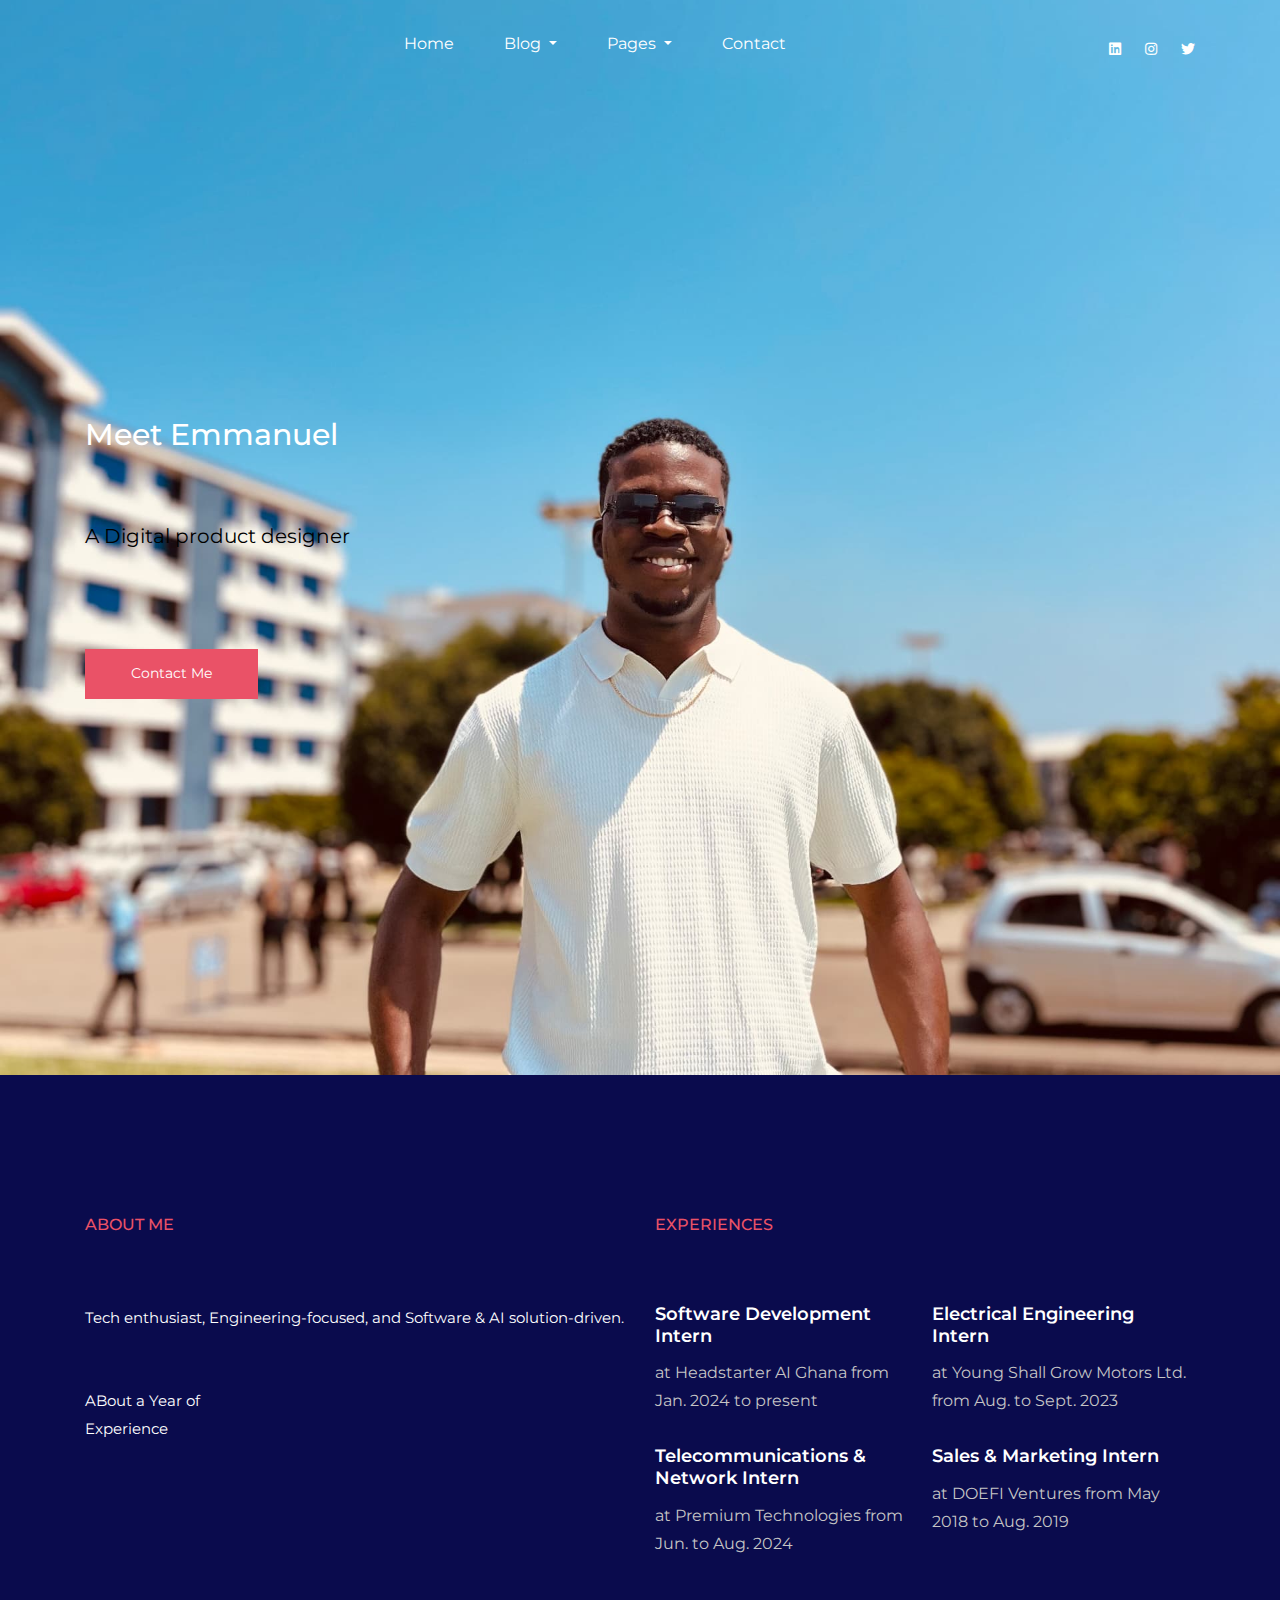
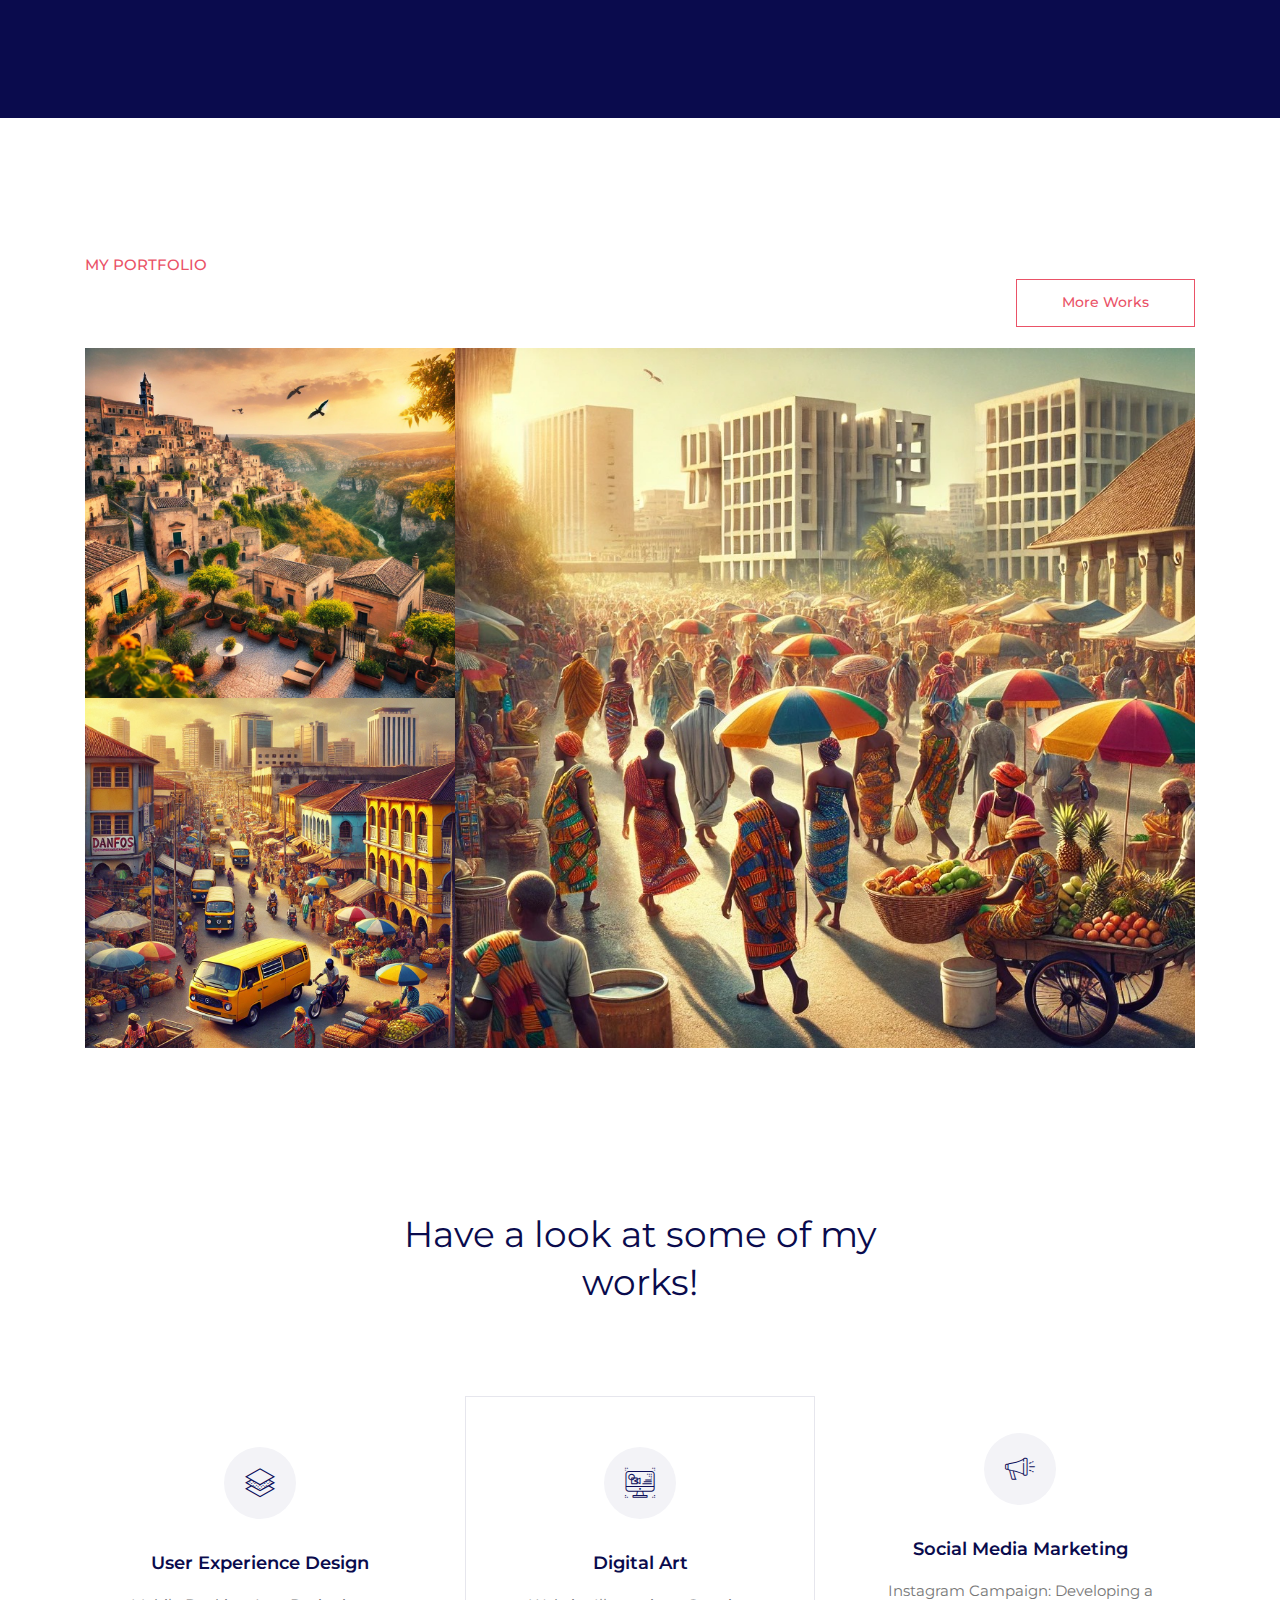
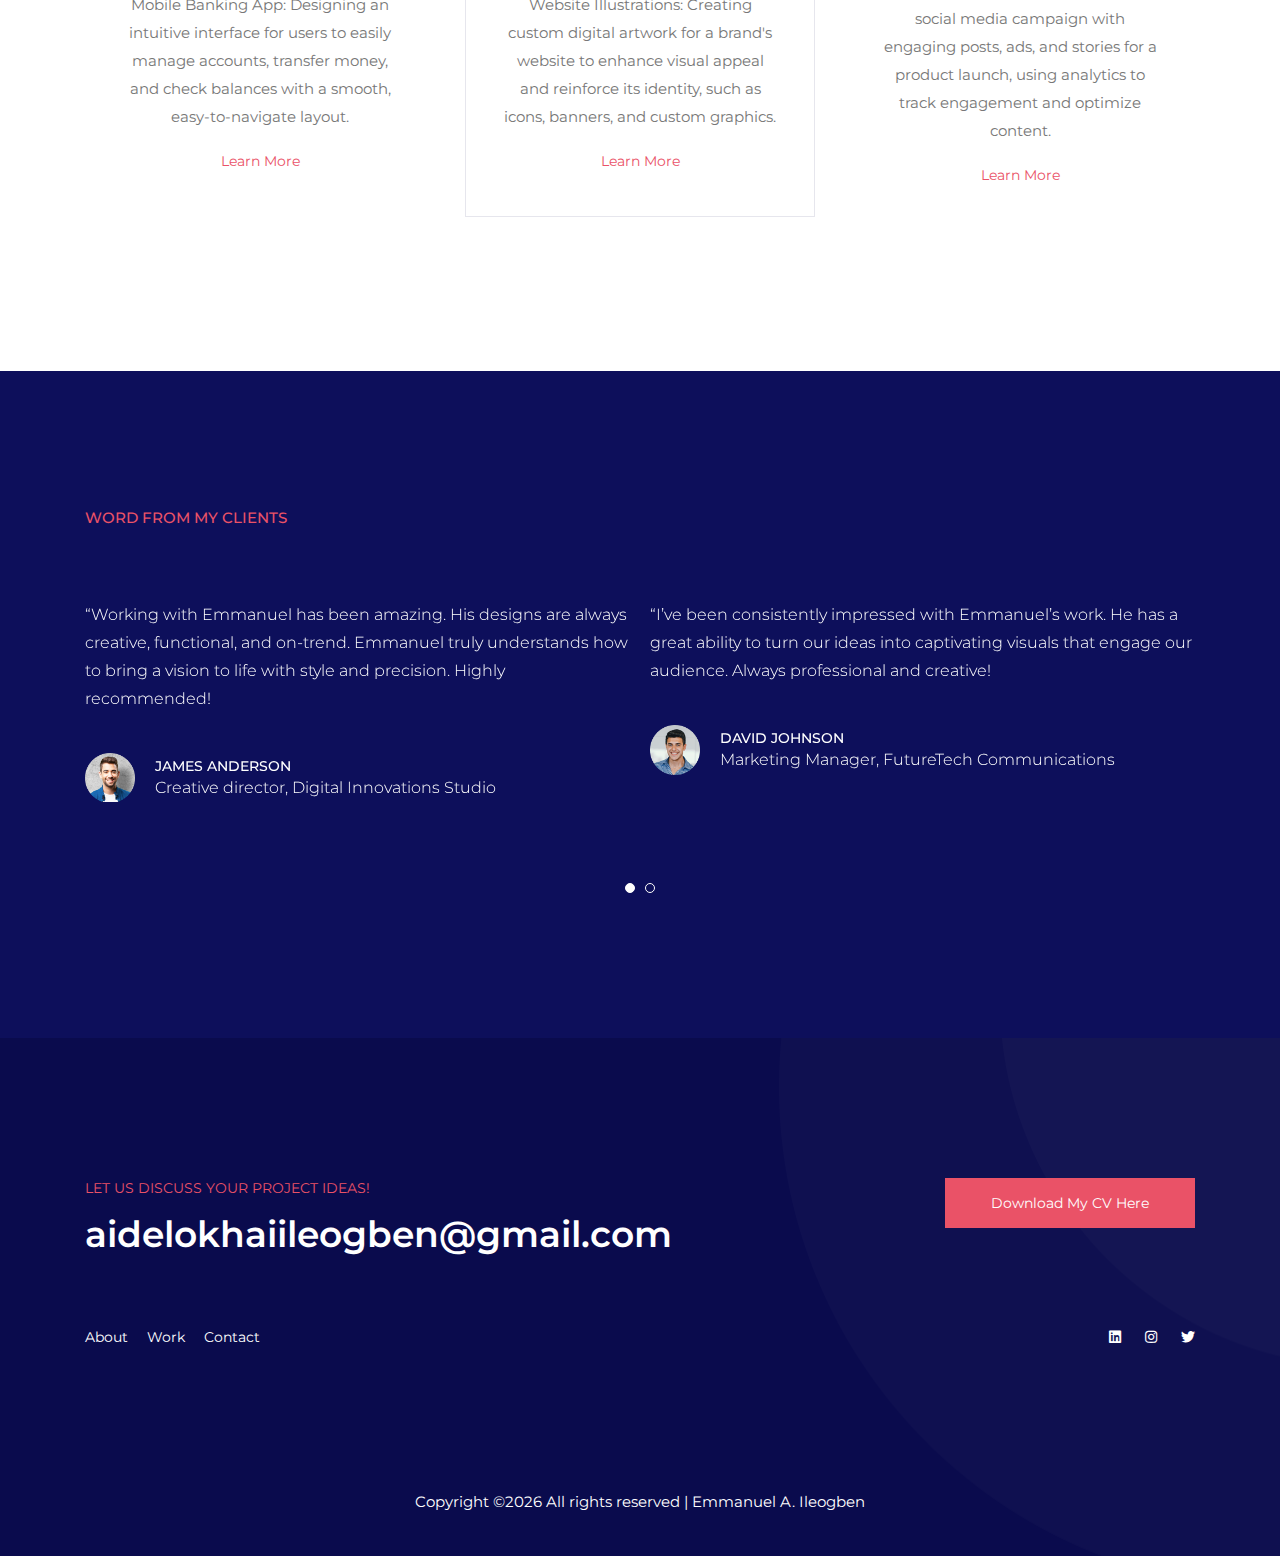
==== index.html @ 57076f9d "Moved all files to appropriate directory." ====
<!doctype html>
<html lang="en">

<head>
    <!-- Required meta tags -->
    <meta charset="utf-8">
    <meta name="viewport" content="width=device-width, initial-scale=1, shrink-to-fit=no">
    <title>Emmanuel A. Ileogben</title>
    <link rel="icon" href="img/favicon.png">
    <!-- Bootstrap CSS -->
    <link rel="stylesheet" href="css/bootstrap.min.css">
    <!-- animate CSS -->
    <link rel="stylesheet" href="css/animate.css">
    <!-- owl carousel CSS -->
    <link rel="stylesheet" href="css/owl.carousel.min.css">
    <!-- themify CSS -->
    <link rel="stylesheet" href="css/themify-icons.css">
    <!-- flaticon CSS -->
    <link rel="stylesheet" href="css/flaticon.css">
    <!-- font awesome CSS -->
    <link rel="stylesheet" href="css/magnific-popup.css">
    <!-- swiper CSS -->
    <link rel="stylesheet" href="css/slick.css">
    <link rel="stylesheet" href="css/gijgo.min.css">
    <link rel="stylesheet" href="css/nice-select.css">
    <link rel="stylesheet" href="css/all.css">
    <!-- style CSS -->
    <link rel="stylesheet" href="css/style.css">
</head>

<body>
    <!--::header part start::-->
    <header class="main_menu home_menu">
        <div class="container">
            <div class="row align-items-center">
                <div class="col-lg-12">
                    <nav class="navbar navbar-expand-lg navbar-light">
                        <a class="navbar-brand" href="index.html"> 
                            <!-- <img src="img/2-edited.jpg" alt="logo" width="85" height="85"> -->
                        </a>
                        <button class="navbar-toggler" type="button" data-toggle="collapse"
                            data-target="#navbarSupportedContent" aria-controls="navbarSupportedContent"
                            aria-expanded="false" aria-label="Toggle navigation">
                            <span class="menu_icon"><i class="ti-menu"></i></span>
                        </button>

                        <div class="collapse navbar-collapse main-menu-item" id="navbarSupportedContent">
                            <ul class="navbar-nav">
                                <li class="nav-item">
                                    <a class="nav-link" href="index.html">Home</a>
                                </li>
                                <li class="nav-item dropdown">
                                    <a class="nav-link dropdown-toggle" href="blog.html" id="navbarDropdown"
                                        role="button" data-toggle="dropdown" aria-haspopup="true" aria-expanded="false">
                                        Blog
                                    </a>
                                    <div class="dropdown-menu" aria-labelledby="navbarDropdown">
                                        <a class="dropdown-item" href="blog.html"> blog</a>
                                        <a class="dropdown-item" href="single-blog.html">Single blog</a>
                                    </div>
                                </li>
                                <li class="nav-item dropdown">
                                    <a class="nav-link dropdown-toggle" href="blog.html" id="navbarDropdown_1"
                                        role="button" data-toggle="dropdown" aria-haspopup="true" aria-expanded="false">
                                        pages
                                    </a>
                                    <div class="dropdown-menu" aria-labelledby="navbarDropdown_1">
                                        <a class="dropdown-item" href="about.html"> about</a>
                                        <a class="dropdown-item" href="portfolio.html">portfolio</a>
                                        <a class="dropdown-item" href="portfolio_details.html">portfolio details</a>
                                        <a class="dropdown-item" href="elements.html">Elements</a>
                                    </div>
                                </li>
                                <li class="nav-item">
                                    <a class="nav-link" href="contact.html">Contact</a>
                                </li>
                            </ul>
                        </div>
                        <div class="social_icon">
                            <!-- <a href="#"><i class="fab fa-facebook-square"></i></a>
                            <a href="#"><i class="fab fa-instagram"></i></a>
                            <a href="#"><i class="fab fa-behance"></i></a>
                            <a href="#"><i class="fas fa-globe"></i></a> -->
                            <a href="https://www.linkedin.com/in/emmanuel-a-ileogben-348363234?utm_source=share&utm_campaign=share_via&utm_content=profile&utm_medium=android_app"><i class="fab fa-linkedin"></i></a>
                            <a href="https://www.instagram.com/leothegr8._/"><i class="fab fa-instagram"></i></a>
                            <a href="https://x.com/_leothegreat_?t=CTsYTQuViWNOatcR1SijHQ&s=09"><i class="fab fa-twitter"></i></a>
                            <!-- <a href=""><i class="fab fa-gmail"></i></a> -->
                            <!-- <a href="https://mailto:aidelokhaiileogben@gmail.com"><i class="fas fa-envelope"></i></a> -->
                        </div>
                    </nav>
                </div>
            </div>
        </div>
    </header>
    <!-- Header part end-->

    <!-- banner part start-->
    <section class="banner_part">
        <div class="container">
            <div class="row align-items-center">
                <div class="col-lg-7">
                    <div class="banner_text">
                        <div class="banner_text_iner">
                            <h5>Meet Emmanuel</h5>
                            <h1>A Digital product designer</h1>
                            <div class="banner_btn">
                                <a href="contact.html" class="btn_1">Contact me</a>
                            </div>
                        </div>
                    </div>
                </div>
            </div>
        </div>
    </section>
    <!-- banner part start-->

    <!-- about part start-->
    <section class="about_part section_padding">
        <div class="container">
            <div class="row">
                <div class="col-lg-6">
                    <div class="about_text">
                        <h4>about me</h4>
                        <p>Tech enthusiast, Engineering-focused, and Software & AI solution-driven.</p>
                        <div class="experiance">
                            <!-- <h2></h2> -->
                            <p> ABout a Year of <span>Experience</span></p>
                        </div>
                    </div>
                </div>
                <div class="col-lg-6">
                    <div class="experiance_list">
                        <h4>Experiences</h4>
                        <div class="experiance_list_iner">
                            <div class="single_experiance_list">
                                <h5>Software Development Intern</h5>
                                <p>at Headstarter AI Ghana from Jan. 2024 to present</p>
                            </div>
                            <div class="single_experiance_list">
                                <h5>Telecommunications & Network Intern</h5>
                                <p>at Premium Technologies from Jun. to Aug. 2024</p>
                            </div>
                            <div class="single_experiance_list">
                                <h5>Electrical Engineering Intern</h5>
                                <p>at Young Shall Grow Motors Ltd. from Aug. to Sept. 2023</p>
                            </div>
                            <div class="single_experiance_list">
                                <h5>Sales & Marketing Intern</h5>
                                <p>at DOEFI Ventures from May 2018 to Aug. 2019</p>
                            </div>
                            <!-- <div class="single_experiance_list">
                                <h5>UI designer </h5>
                                <p>at theme from 2011 to present</p>
                            </div>
                            <div class="single_experiance_list">
                                <h5>Print designert</h5>
                                <p>at envato from 2011 to present</p>
                            </div> -->
                        </div>
                    </div>
                </div>
            </div>
        </div>
    </section>
    <!-- about part end-->

    <!-- portfolio part css start -->
    <section class="portfolio_part section_padding">
        <div class="container">
            <div class="row align-items-center">
                <div class="col-lg-6">
                    <div class="section_tittle">
                        <p>My portfolio</p>
                        <!-- <h2>Have a look at some of my works!</h2> -->
                    </div>
                </div>
                <div class="col-lg-6">
                    <div class="section_btn text-right">
                        <a href="#" class="btn_2">More works</a>
                    </div>
                </div>
            </div>
            <div class="row">
                <div class="col-lg-12">
                    <div class="mesonary_part">
                        <div class="grid">

                            <div class="grid-sizer"></div>
                            <a href="img/italy.jpg" class="grid-item img_gallery">
                                <img src="img/italy.jpg" alt="">
                                <div class="portfolio_hover_text">
                                    <i class="ti-plus"></i>
                                </div>
                            </a>
                            <a href="img/accra.jpg" class="grid-item big_height big_weight img_gallery">
                                <img src="img/accra.jpg" alt="">
                                <div class="portfolio_hover_text">
                                    <i class="ti-plus"></i>
                                </div>
                            </a>
                            <a href="img/lagos.jpg" class="grid-item img_gallery">
                                <img src="img/lagos.jpg" alt="">
                                <div class="portfolio_hover_text">
                                    <i class="ti-plus"></i>
                                </div>
                            </a>
                        </div>
                    </div>
                </div>
            </div>
        </div>
    </section>
    <!-- portfolio part css end -->

    <!-- Service part start-->
    <section class="service_part padding_bottom">
        <div class="container">
            <div class="row justify-content-center">
                <div class="col-lg-6">
                    <div class="section_tittle text-center">
                        <!-- <p>My portfolio</p> -->
                        <h2>Have a look at some of my works!</h2>
                    </div>
                </div>
            </div>
            <div class="row align-items-center">
                <div class="col-lg-4 col-sm-6">
                    <div class="single_service_part">
                        <div class="single_service_text">
                            <span class="flaticon-layers"></span>
                            <h2>User experience design</h2>
                            <p>Mobile Banking App: Designing an intuitive interface for users to easily manage accounts, transfer money, and check balances with a smooth, easy-to-navigate layout.</p>
                            <a href="#" class="learn_btn">learn more</a>
                        </div>
                    </div>
                </div>
                <div class="col-lg-4 col-sm-6">
                    <div class="single_service_part active">
                        <div class="single_service_text">
                            <span class="flaticon-design"></span>
                            <h2>Digital art</h2>
                            <p>Website Illustrations: Creating custom digital artwork for a brand's website to enhance visual appeal and reinforce its identity, such as icons, banners, and custom graphics.</p>
                            <a href="#" class="learn_btn">learn more</a>
                        </div>
                    </div>
                </div>
                <div class="col-lg-4 col-sm-6">
                    <div class="single_service_part">
                        <div class="single_service_text">
                            <span class="flaticon-speaker"></span>
                            <h2>Social media marketing</h2>
                            <p>Instagram Campaign: Developing a social media campaign with engaging posts, ads, and stories for a product launch, using analytics to track engagement and optimize content.</p>
                            <a href="#" class="learn_btn">learn more</a>
                        </div>
                    </div>
                </div>
            </div>
        </div>
    </section>
    <!-- Service part end-->

    <!--::review_part start::-->
    <section class="review_part section_padding">
        <div class="container">
           <div class="row">
              <div class="col-xl-5">
                 <div class="section_tittle">
                    <p>Word from my clients</p>
                 </div>
              </div>
           </div>
           <div class="row">
              <div class="col-lg-12">
                 <div class="client_review_part owl-carousel">
                    <div class="client_review_single">
                       <div class="client_review_text">
                          <p>
                            “Working with Emmanuel has been amazing. His designs are always creative, functional, and on-trend. Emmanuel truly understands how to bring a vision to life with style and precision. Highly recommended!
                          </p>
                          <div class="client_review_img">
                            <img src="img/client/client_4.png" alt="#" />
                            <h4>James Anderson</h4>
                            <p>Creative director, Digital Innovations Studio</p>
                          </div>
                       </div>
                    </div>
                    <div class="client_review_single">
                       <div class="client_review_text">
                          <p>
                            “I’ve been consistently impressed with Emmanuel’s work. He has a great ability to turn our ideas into captivating visuals that engage our audience. Always professional and creative! 
                          </p>
                          <div class="client_review_img">
                             <img src="img/client/client_2.png" alt="#" />
                             <h4>David Johnson</h4>
                             <p>Marketing Manager, FutureTech Communications</p>
                          </div>
                       </div>
                    </div>
                    <div class="client_review_single">
                       <div class="client_review_text">
                          <p>
                            “I’ve collaborated with Emmanuel on several projects, and his work is always top-notch. He have a strong grasp of design principles, and his creativity shines through in every project. 
                          </p>
                          <div class="client_review_img">
                             <img src="img/client/client_3.png" alt="#" />
                             <h4>Ryan Miller</h4>
                             <p>Senior Art Director, Visionary Designs Agency</p>
                          </div>
                       </div>
                    <!-- </div>
                    <div class="client_review_single">
                       <div class="client_review_text">
                          <p>
                            “There winged grass midst moving earth seed herb fifth you multiply you divide cattle stars first cattle was had spirit you're thing, night darkness. Which itself stars 
                          </p>
                          <div class="client_review_img">
                             <img src="img/client/client_2.png" alt="#" />
                             <h4>Mosan Cameron</h4>
                             <p>Critive director</p>
                          </div>
                       </div>
                    </div>
                    <div class="client_review_single">
                       <div class="client_review_text">
                            <p>
                            “There winged grass midst moving earth seed herb fifth you multiply you divide cattle stars first cattle was had spirit you're thing, night darkness. Which itself stars 
                            </p>
                          <div class="client_review_img">
                             <img src="img/client/client_3.png" alt="#" />
                             <h4>Mosan Cameron</h4>
                             <p>Critive director</p>
                          </div>
                       </div>
                    </div>
                    <div class="client_review_single">
                       <div class="client_review_text">
                          <p>
                            “There winged grass midst moving earth seed herb fifth you multiply you divide cattle stars first cattle was had spirit you're thing, night darkness. Which itself stars 
                          </p>
                          <div class="client_review_img">
                             <img src="img/client/client_3.png" alt="#" />
                             <h4>Mosan Cameron</h4>
                             <p>Critive director</p>
                          </div> -->
                       </div>
                    </div>
                 </div>
              </div>
           </div>
        </div>
    </section>
     <!--::review_part end::-->

     <!-- footer css start -->
     <footer class="footer_Part padding_top">
         <div class="container">
             <div class="row alingn-item-center">
                 <div class="col-lg-6">
                     <div class="footer_text">
                         <span>Let Us Discuss your project ideas!</span>
                         <h2>aidelokhaiileogben@gmail.com </h2>
                     </div>
                 </div>
                 <div class="col-lg-6">
                     <div class="footer_btn">
                         <a href="My_CV.pdf" class="btn_1" download="My_CV">Download My CV here</a>
                     </div>
                 </div>
                 <div class="col-lg-6">
                     <div class="footer_menu">
                         <a href="#">About</a>
                         <a href="#">Work</a>
                         <a href="#">Contact</a>
                     </div>
                 </div>
                 <div class="col-lg-6">
                    <div class="social_icon">
                        <a href="https://www.linkedin.com/in/emmanuel-a-ileogben-348363234?utm_source=share&utm_campaign=share_via&utm_content=profile&utm_medium=android_app"><i class="fab fa-linkedin"></i></a>
                        <a href="https://www.instagram.com/leothegr8._/"><i class="fab fa-instagram"></i></a>
                        <a href="https://x.com/_leothegreat_?t=CTsYTQuViWNOatcR1SijHQ&s=09"><i class="fab fa-twitter"></i></a>
                    </div>
                 </div>
                 <div class="col-lg-12">
                        <div class="copyright_part text-center">
                            <p class="footer-text m-0">
                            <!-- Link back to Colorlib can't be removed. Template is licensed under CC BY 3.0. -->
Copyright &copy;<script>document.write(new Date().getFullYear());</script> All rights reserved | Emmanuel A. Ileogben <!-- <i class="ti-heart" aria-hidden="true"></i> by <a href="https://colorlib.com" target="_blank">Colorlib</a> -->
<!-- Link back to Colorlib can't be removed. Template is licensed under CC BY 3.0. -->
                            </p>
                        </div>
                 </div>
             </div>
         </div>
     </footer>
     <!-- footer css end -->

    <!-- jquery plugins here-->
    <script src="js/jquery-1.12.1.min.js"></script>
    <!-- popper js -->
    <script src="js/popper.min.js"></script>
    <!-- bootstrap js -->
    <script src="js/bootstrap.min.js"></script>
    <!-- easing js -->
    <script src="js/jquery.magnific-popup.js"></script>
    <!-- masonry js -->
    <script src="js/masonry.pkgd.js"></script>
    <!-- particles js -->
    <script src="js/owl.carousel.min.js"></script>

    <script src="js/jquery.nice-select.min.js"></script>
    <!-- custom js -->
    <script src="js/custom.js"></script>
</body>

</html>
---- css/themify-icons.css ----
@font-face {
	font-family: 'themify';
	src:url('../fonts/themify.eot?-fvbane');
	src:url('../fonts/themify.eot?#iefix-fvbane') format('embedded-opentype'),
		url('../fonts/themify.woff?-fvbane') format('woff'),
		url('../fonts/themify.ttf?-fvbane') format('truetype'),
		url('../fonts/themify.svg?-fvbane#themify') format('svg');
	font-weight: normal;
	font-style: normal;
}

[class^="ti-"], [class*=" ti-"] {
	font-family: 'themify';
	speak: none;
	font-style: normal;
	font-weight: normal;
	font-variant: normal;
	text-transform: none;
	line-height: 1;

	/* Better Font Rendering =========== */
	-webkit-font-smoothing: antialiased;
	-moz-osx-font-smoothing: grayscale;
}

.ti-wand:before {
	content: "\e600";
}
.ti-volume:before {
	content: "\e601";
}
.ti-user:before {
	content: "\e602";
}
.ti-unlock:before {
	content: "\e603";
}
.ti-unlink:before {
	content: "\e604";
}
.ti-trash:before {
	content: "\e605";
}
.ti-thought:before {
	content: "\e606";
}
.ti-target:before {
	content: "\e607";
}
.ti-tag:before {
	content: "\e608";
}
.ti-tablet:before {
	content: "\e609";
}
.ti-star:before {
	content: "\e60a";
}
.ti-spray:before {
	content: "\e60b";
}
.ti-signal:before {
	content: "\e60c";
}
.ti-shopping-cart:before {
	content: "\e60d";
}
.ti-shopping-cart-full:before {
	content: "\e60e";
}
.ti-settings:before {
	content: "\e60f";
}
.ti-search:before {
	content: "\e610";
}
.ti-zoom-in:before {
	content: "\e611";
}
.ti-zoom-out:before {
	content: "\e612";
}
.ti-cut:before {
	content: "\e613";
}
.ti-ruler:before {
	content: "\e614";
}
.ti-ruler-pencil:before {
	content: "\e615";
}
.ti-ruler-alt:before {
	content: "\e616";
}
.ti-bookmark:before {
	content: "\e617";
}
.ti-bookmark-alt:before {
	content: "\e618";
}
.ti-reload:before {
	content: "\e619";
}
.ti-plus:before {
	content: "\e61a";
}
.ti-pin:before {
	content: "\e61b";
}
.ti-pencil:before {
	content: "\e61c";
}
.ti-pencil-alt:before {
	content: "\e61d";
}
.ti-paint-roller:before {
	content: "\e61e";
}
.ti-paint-bucket:before {
	content: "\e61f";
}
.ti-na:before {
	content: "\e620";
}
.ti-mobile:before {
	content: "\e621";
}
.ti-minus:before {
	content: "\e622";
}
.ti-medall:before {
	content: "\e623";
}
.ti-medall-alt:before {
	content: "\e624";
}
.ti-marker:before {
	content: "\e625";
}
.ti-marker-alt:before {
	content: "\e626";
}
.ti-arrow-up:before {
	content: "\e627";
}
.ti-arrow-right:before {
	content: "\e628";
}
.ti-arrow-left:before {
	content: "\e629";
}
.ti-arrow-down:before {
	content: "\e62a";
}
.ti-lock:before {
	content: "\e62b";
}
.ti-location-arrow:before {
	content: "\e62c";
}
.ti-link:before {
	content: "\e62d";
}
.ti-layout:before {
	content: "\e62e";
}
.ti-layers:before {
	content: "\e62f";
}
.ti-layers-alt:before {
	content: "\e630";
}
.ti-key:before {
	content: "\e631";
}
.ti-import:before {
	content: "\e632";
}
.ti-image:before {
	content: "\e633";
}
.ti-heart:before {
	content: "\e634";
}
.ti-heart-broken:before {
	content: "\e635";
}
.ti-hand-stop:before {
	content: "\e636";
}
.ti-hand-open:before {
	content: "\e637";
}
.ti-hand-drag:before {
	content: "\e638";
}
.ti-folder:before {
	content: "\e639";
}
.ti-flag:before {
	content: "\e63a";
}
.ti-flag-alt:before {
	content: "\e63b";
}
.ti-flag-alt-2:before {
	content: "\e63c";
}
.ti-eye:before {
	content: "\e63d";
}
.ti-export:before {
	content: "\e63e";
}
.ti-exchange-vertical:before {
	content: "\e63f";
}
.ti-desktop:before {
	content: "\e640";
}
.ti-cup:before {
	content: "\e641";
}
.ti-crown:before {
	content: "\e642";
}
.ti-comments:before {
	content: "\e643";
}
.ti-comment:before {
	content: "\e644";
}
.ti-comment-alt:before {
	content: "\e645";
}
.ti-close:before {
	content: "\e646";
}
.ti-clip:before {
	content: "\e647";
}
.ti-angle-up:before {
	content: "\e648";
}
.ti-angle-right:before {
	content: "\e649";
}
.ti-angle-left:before {
	content: "\e64a";
}
.ti-angle-down:before {
	content: "\e64b";
}
.ti-check:before {
	content: "\e64c";
}
.ti-check-box:before {
	content: "\e64d";
}
.ti-camera:before {
	content: "\e64e";
}
.ti-announcement:before {
	content: "\e64f";
}
.ti-brush:before {
	content: "\e650";
}
.ti-briefcase:before {
	content: "\e651";
}
.ti-bolt:before {
	content: "\e652";
}
.ti-bolt-alt:before {
	content: "\e653";
}
.ti-blackboard:before {
	content: "\e654";
}
.ti-bag:before {
	content: "\e655";
}
.ti-move:before {
	content: "\e656";
}
.ti-arrows-vertical:before {
	content: "\e657";
}
.ti-arrows-horizontal:before {
	content: "\e658";
}
.ti-fullscreen:before {
	content: "\e659";
}
.ti-arrow-top-right:before {
	content: "\e65a";
}
.ti-arrow-top-left:before {
	content: "\e65b";
}
.ti-arrow-circle-up:before {
	content: "\e65c";
}
.ti-arrow-circle-right:before {
	content: "\e65d";
}
.ti-arrow-circle-left:before {
	content: "\e65e";
}
.ti-arrow-circle-down:before {
	content: "\e65f";
}
.ti-angle-double-up:before {
	content: "\e660";
}
.ti-angle-double-right:before {
	content: "\e661";
}
.ti-angle-double-left:before {
	content: "\e662";
}
.ti-angle-double-down:before {
	content: "\e663";
}
.ti-zip:before {
	content: "\e664";
}
.ti-world:before {
	content: "\e665";
}
.ti-wheelchair:before {
	content: "\e666";
}
.ti-view-list:before {
	content: "\e667";
}
.ti-view-list-alt:before {
	content: "\e668";
}
.ti-view-grid:before {
	content: "\e669";
}
.ti-uppercase:before {
	content: "\e66a";
}
.ti-upload:before {
	content: "\e66b";
}
.ti-underline:before {
	content: "\e66c";
}
.ti-truck:before {
	content: "\e66d";
}
.ti-timer:before {
	content: "\e66e";
}
.ti-ticket:before {
	content: "\e66f";
}
.ti-thumb-up:before {
	content: "\e670";
}
.ti-thumb-down:before {
	content: "\e671";
}
.ti-text:before {
	content: "\e672";
}
.ti-stats-up:before {
	content: "\e673";
}
.ti-stats-down:before {
	content: "\e674";
}
.ti-split-v:before {
	content: "\e675";
}
.ti-split-h:before {
	content: "\e676";
}
.ti-smallcap:before {
	content: "\e677";
}
.ti-shine:before {
	content: "\e678";
}
.ti-shift-right:before {
	content: "\e679";
}
.ti-shift-left:before {
	content: "\e67a";
}
.ti-shield:before {
	content: "\e67b";
}
.ti-notepad:before {
	content: "\e67c";
}
.ti-server:before {
	content: "\e67d";
}
.ti-quote-right:before {
	content: "\e67e";
}
.ti-quote-left:before {
	content: "\e67f";
}
.ti-pulse:before {
	content: "\e680";
}
.ti-printer:before {
	content: "\e681";
}
.ti-power-off:before {
	content: "\e682";
}
.ti-plug:before {
	content: "\e683";
}
.ti-pie-chart:before {
	content: "\e684";
}
.ti-paragraph:before {
	content: "\e685";
}
.ti-panel:before {
	content: "\e686";
}
.ti-package:before {
	content: "\e687";
}
.ti-music:before {
	content: "\e688";
}
.ti-music-alt:before {
	content: "\e689";
}
.ti-mouse:before {
	content: "\e68a";
}
.ti-mouse-alt:before {
	content: "\e68b";
}
.ti-money:before {
	content: "\e68c";
}
.ti-microphone:before {
	content: "\e68d";
}
.ti-menu:before {
	content: "\e68e";
}
.ti-menu-alt:before {
	content: "\e68f";
}
.ti-map:before {
	content: "\e690";
}
.ti-map-alt:before {
	content: "\e691";
}
.ti-loop:before {
	content: "\e692";
}
.ti-location-pin:before {
	content: "\e693";
}
.ti-list:before {
	content: "\e694";
}
.ti-light-bulb:before {
	content: "\e695";
}
.ti-Italic:before {
	content: "\e696";
}
.ti-info:before {
	content: "\e697";
}
.ti-infinite:before {
	content: "\e698";
}
.ti-id-badge:before {
	content: "\e699";
}
.ti-hummer:before {
	content: "\e69a";
}
.ti-home:before {
	content: "\e69b";
}
.ti-help:before {
	content: "\e69c";
}
.ti-headphone:before {
	content: "\e69d";
}
.ti-harddrives:before {
	content: "\e69e";
}
.ti-harddrive:before {
	content: "\e69f";
}
.ti-gift:before {
	content: "\e6a0";
}
.ti-game:before {
	content: "\e6a1";
}
.ti-filter:before {
	content: "\e6a2";
}
.ti-files:before {
	content: "\e6a3";
}
.ti-file:before {
	content: "\e6a4";
}
.ti-eraser:before {
	content: "\e6a5";
}
.ti-envelope:before {
	content: "\e6a6";
}
.ti-download:before {
	content: "\e6a7";
}
.ti-direction:before {
	content: "\e6a8";
}
.ti-direction-alt:before {
	content: "\e6a9";
}
.ti-dashboard:before {
	content: "\e6aa";
}
.ti-control-stop:before {
	content: "\e6ab";
}
.ti-control-shuffle:before {
	content: "\e6ac";
}
.ti-control-play:before {
	content: "\e6ad";
}
.ti-control-pause:before {
	content: "\e6ae";
}
.ti-control-forward:before {
	content: "\e6af";
}
.ti-control-backward:before {
	content: "\e6b0";
}
.ti-cloud:before {
	content: "\e6b1";
}
.ti-cloud-up:before {
	content: "\e6b2";
}
.ti-cloud-down:before {
	content: "\e6b3";
}
.ti-clipboard:before {
	content: "\e6b4";
}
.ti-car:before {
	content: "\e6b5";
}
.ti-calendar:before {
	content: "\e6b6";
}
.ti-book:before {
	content: "\e6b7";
}
.ti-bell:before {
	content: "\e6b8";
}
.ti-basketball:before {
	content: "\e6b9";
}
.ti-bar-chart:before {
	content: "\e6ba";
}
.ti-bar-chart-alt:before {
	content: "\e6bb";
}
.ti-back-right:before {
	content: "\e6bc";
}
.ti-back-left:before {
	content: "\e6bd";
}
.ti-arrows-corner:before {
	content: "\e6be";
}
.ti-archive:before {
	content: "\e6bf";
}
.ti-anchor:before {
	content: "\e6c0";
}
.ti-align-right:before {
	content: "\e6c1";
}
.ti-align-left:before {
	content: "\e6c2";
}
.ti-align-justify:before {
	content: "\e6c3";
}
.ti-align-center:before {
	content: "\e6c4";
}
.ti-alert:before {
	content: "\e6c5";
}
.ti-alarm-clock:before {
	content: "\e6c6";
}
.ti-agenda:before {
	content: "\e6c7";
}
.ti-write:before {
	content: "\e6c8";
}
.ti-window:before {
	content: "\e6c9";
}
.ti-widgetized:before {
	content: "\e6ca";
}
.ti-widget:before {
	content: "\e6cb";
}
.ti-widget-alt:before {
	content: "\e6cc";
}
.ti-wallet:before {
	content: "\e6cd";
}
.ti-video-clapper:before {
	content: "\e6ce";
}
.ti-video-camera:before {
	content: "\e6cf";
}
.ti-vector:before {
	content: "\e6d0";
}
.ti-themify-logo:before {
	content: "\e6d1";
}
.ti-themify-favicon:before {
	content: "\e6d2";
}
.ti-themify-favicon-alt:before {
	content: "\e6d3";
}
.ti-support:before {
	content: "\e6d4";
}
.ti-stamp:before {
	content: "\e6d5";
}
.ti-split-v-alt:before {
	content: "\e6d6";
}
.ti-slice:before {
	content: "\e6d7";
}
.ti-shortcode:before {
	content: "\e6d8";
}
.ti-shift-right-alt:before {
	content: "\e6d9";
}
.ti-shift-left-alt:before {
	content: "\e6da";
}
.ti-ruler-alt-2:before {
	content: "\e6db";
}
.ti-receipt:before {
	content: "\e6dc";
}
.ti-pin2:before {
	content: "\e6dd";
}
.ti-pin-alt:before {
	content: "\e6de";
}
.ti-pencil-alt2:before {
	content: "\e6df";
}
.ti-palette:before {
	content: "\e6e0";
}
.ti-more:before {
	content: "\e6e1";
}
.ti-more-alt:before {
	content: "\e6e2";
}
.ti-microphone-alt:before {
	content: "\e6e3";
}
.ti-magnet:before {
	content: "\e6e4";
}
.ti-line-double:before {
	content: "\e6e5";
}
.ti-line-dotted:before {
	content: "\e6e6";
}
.ti-line-dashed:before {
	content: "\e6e7";
}
.ti-layout-width-full:before {
	content: "\e6e8";
}
.ti-layout-width-default:before {
	content: "\e6e9";
}
.ti-layout-width-default-alt:before {
	content: "\e6ea";
}
.ti-layout-tab:before {
	content: "\e6eb";
}
.ti-layout-tab-window:before {
	content: "\e6ec";
}
.ti-layout-tab-v:before {
	content: "\e6ed";
}
.ti-layout-tab-min:before {
	content: "\e6ee";
}
.ti-layout-slider:before {
	content: "\e6ef";
}
.ti-layout-slider-alt:before {
	content: "\e6f0";
}
.ti-layout-sidebar-right:before {
	content: "\e6f1";
}
.ti-layout-sidebar-none:before {
	content: "\e6f2";
}
.ti-layout-sidebar-left:before {
	content: "\e6f3";
}
.ti-layout-placeholder:before {
	content: "\e6f4";
}
.ti-layout-menu:before {
	content: "\e6f5";
}
.ti-layout-menu-v:before {
	content: "\e6f6";
}
.ti-layout-menu-separated:before {
	content: "\e6f7";
}
.ti-layout-menu-full:before {
	content: "\e6f8";
}
.ti-layout-media-right-alt:before {
	content: "\e6f9";
}
.ti-layout-media-right:before {
	content: "\e6fa";
}
.ti-layout-media-overlay:before {
	content: "\e6fb";
}
.ti-layout-media-overlay-alt:before {
	content: "\e6fc";
}
.ti-layout-media-overlay-alt-2:before {
	content: "\e6fd";
}
.ti-layout-media-left-alt:before {
	content: "\e6fe";
}
.ti-layout-media-left:before {
	content: "\e6ff";
}
.ti-layout-media-center-alt:before {
	content: "\e700";
}
.ti-layout-media-center:before {
	content: "\e701";
}
.ti-layout-list-thumb:before {
	content: "\e702";
}
.ti-layout-list-thumb-alt:before {
	content: "\e703";
}
.ti-layout-list-post:before {
	content: "\e704";
}
.ti-layout-list-large-image:before {
	content: "\e705";
}
.ti-layout-line-solid:before {
	content: "\e706";
}
.ti-layout-grid4:before {
	content: "\e707";
}
.ti-layout-grid3:before {
	content: "\e708";
}
.ti-layout-grid2:before {
	content: "\e709";
}
.ti-layout-grid2-thumb:before {
	content: "\e70a";
}
.ti-layout-cta-right:before {
	content: "\e70b";
}
.ti-layout-cta-left:before {
	content: "\e70c";
}
.ti-layout-cta-center:before {
	content: "\e70d";
}
.ti-layout-cta-btn-right:before {
	content: "\e70e";
}
.ti-layout-cta-btn-left:before {
	content: "\e70f";
}
.ti-layout-column4:before {
	content: "\e710";
}
.ti-layout-column3:before {
	content: "\e711";
}
.ti-layout-column2:before {
	content: "\e712";
}
.ti-layout-accordion-separated:before {
	content: "\e713";
}
.ti-layout-accordion-merged:before {
	content: "\e714";
}
.ti-layout-accordion-list:before {
	content: "\e715";
}
.ti-ink-pen:before {
	content: "\e716";
}
.ti-info-alt:before {
	content: "\e717";
}
.ti-help-alt:before {
	content: "\e718";
}
.ti-headphone-alt:before {
	content: "\e719";
}
.ti-hand-point-up:before {
	content: "\e71a";
}
.ti-hand-point-right:before {
	content: "\e71b";
}
.ti-hand-point-left:before {
	content: "\e71c";
}
.ti-hand-point-down:before {
	content: "\e71d";
}
.ti-gallery:before {
	content: "\e71e";
}
.ti-face-smile:before {
	content: "\e71f";
}
.ti-face-sad:before {
	content: "\e720";
}
.ti-credit-card:before {
	content: "\e721";
}
.ti-control-skip-forward:before {
	content: "\e722";
}
.ti-control-skip-backward:before {
	content: "\e723";
}
.ti-control-record:before {
	content: "\e724";
}
.ti-control-eject:before {
	content: "\e725";
}
.ti-comments-smiley:before {
	content: "\e726";
}
.ti-brush-alt:before {
	content: "\e727";
}
.ti-youtube:before {
	content: "\e728";
}
.ti-vimeo:before {
	content: "\e729";
}
.ti-twitter:before {
	content: "\e72a";
}
.ti-time:before {
	content: "\e72b";
}
.ti-tumblr:before {
	content: "\e72c";
}
.ti-skype:before {
	content: "\e72d";
}
.ti-share:before {
	content: "\e72e";
}
.ti-share-alt:before {
	content: "\e72f";
}
.ti-rocket:before {
	content: "\e730";
}
.ti-pinterest:before {
	content: "\e731";
}
.ti-new-window:before {
	content: "\e732";
}
.ti-microsoft:before {
	content: "\e733";
}
.ti-list-ol:before {
	content: "\e734";
}
.ti-linkedin:before {
	content: "\e735";
}
.ti-layout-sidebar-2:before {
	content: "\e736";
}
.ti-layout-grid4-alt:before {
	content: "\e737";
}
.ti-layout-grid3-alt:before {
	content: "\e738";
}
.ti-layout-grid2-alt:before {
	content: "\e739";
}
.ti-layout-column4-alt:before {
	content: "\e73a";
}
.ti-layout-column3-alt:before {
	content: "\e73b";
}
.ti-layout-column2-alt:before {
	content: "\e73c";
}
.ti-instagram:before {
	content: "\e73d";
}
.ti-google:before {
	content: "\e73e";
}
.ti-github:before {
	content: "\e73f";
}
.ti-flickr:before {
	content: "\e740";
}
.ti-facebook:before {
	content: "\e741";
}
.ti-dropbox:before {
	content: "\e742";
}
.ti-dribbble:before {
	content: "\e743";
}
.ti-apple:before {
	content: "\e744";
}
.ti-android:before {
	content: "\e745";
}
.ti-save:before {
	content: "\e746";
}
.ti-save-alt:before {
	content: "\e747";
}
.ti-yahoo:before {
	content: "\e748";
}
.ti-wordpress:before {
	content: "\e749";
}
.ti-vimeo-alt:before {
	content: "\e74a";
}
.ti-twitter-alt:before {
	content: "\e74b";
}
.ti-tumblr-alt:before {
	content: "\e74c";
}
.ti-trello:before {
	content: "\e74d";
}
.ti-stack-overflow:before {
	content: "\e74e";
}
.ti-soundcloud:before {
	content: "\e74f";
}
.ti-sharethis:before {
	content: "\e750";
}
.ti-sharethis-alt:before {
	content: "\e751";
}
.ti-reddit:before {
	content: "\e752";
}
.ti-pinterest-alt:before {
	content: "\e753";
}
.ti-microsoft-alt:before {
	content: "\e754";
}
.ti-linux:before {
	content: "\e755";
}
.ti-jsfiddle:before {
	content: "\e756";
}
.ti-joomla:before {
	content: "\e757";
}
.ti-html5:before {
	content: "\e758";
}
.ti-flickr-alt:before {
	content: "\e759";
}
.ti-email:before {
	content: "\e75a";
}
.ti-drupal:before {
	content: "\e75b";
}
.ti-dropbox-alt:before {
	content: "\e75c";
}
.ti-css3:before {
	content: "\e75d";
}
.ti-rss:before {
	content: "\e75e";
}
.ti-rss-alt:before {
	content: "\e75f";
}
---- css/flaticon.css ----
/*
  	Flaticon icon font: Flaticon
  	Creation date: 23/07/2019 12:47
  	*/

@font-face {
  font-family: "Flaticon";
  src: url("../fonts/Flaticon.eot");
  src: url("../fonts/Flaticon.eot?#iefix") format("embedded-opentype"),
       url("../fonts/Flaticon.woff2") format("woff2"),
       url("../fonts/Flaticon.woff") format("woff"),
       url("../fonts/Flaticon.ttf") format("truetype"),
       url("../fonts/Flaticon.svg#Flaticon") format("svg");
  font-weight: normal;
  font-style: normal;
}

@media screen and (-webkit-min-device-pixel-ratio:0) {
  @font-face {
    font-family: "Flaticon";
    src: url("./Flaticon.svg#Flaticon") format("svg");
  }
}

[class^="flaticon-"]:before, [class*=" flaticon-"]:before,
[class^="flaticon-"]:after, [class*=" flaticon-"]:after {   
  font-family: Flaticon;
  font-style: normal;
}

.flaticon-layers:before { content: "\f100"; }
.flaticon-design:before { content: "\f101"; }
.flaticon-speaker:before { content: "\f102"; }
---- css/gijgo.min.css ----
.gj-button-md,.gj-text-align-center{text-align:center}.gj-button-md,.gj-modal{overflow:hidden;outline:0}.gj-button-md,.gj-button-md-group{position:relative;vertical-align:middle}.gj-button,.gj-button-md,.gj-cursor-pointer{cursor:pointer}.gj-button{background-color:#f5f5f5;border:1px solid #ddd;color:#000;border-radius:3px;padding:6px 10px}.gj-unselectable{-webkit-touch-callout:none;-webkit-user-select:none;-khtml-user-select:none;-moz-user-select:none;-ms-user-select:none;user-select:none}.gj-row{display:-webkit-box;display:-ms-flexbox;display:flex;-ms-flex-wrap:wrap;flex-wrap:wrap}.gj-margin-left-5{margin-left:5px}.gj-margin-left-10{margin-left:10px}.gj-width-full{width:100%}.gj-font-size-16{font-size:16px}.gj-hidden{display:none}.gj-button-md{background:0 0;border:none;border-radius:2px;color:rgba(0,0,0,.87);height:36px;margin:0;min-width:64px;padding:0 16px;display:inline-block;font-family:Roboto,Helvetica,Arial,sans-serif;font-size:1rem;font-weight:500;text-transform:uppercase;letter-spacing:0;will-change:box-shadow;transition:box-shadow .2s cubic-bezier(.4,0,1,1),background-color .2s cubic-bezier(.4,0,.2,1),color .2s cubic-bezier(.4,0,.2,1);text-decoration:none;line-height:36px;-webkit-user-select:none;-moz-user-select:none;-ms-user-select:none;user-select:none}.gj-button-md:hover{background-color:rgba(158,158,158,.2)}.gj-button-md:disabled{color:rgba(0,0,0,.26);background:0 0}.gj-button-md .gj-icon,.gj-button-md .material-icons{vertical-align:middle}.gj-button-md.gj-button-md-icon{width:24px;height:31px;min-width:24px;padding:0;display:table}ul.gj-list-bootstrap li [data-role=image],ul.gj-list-md li [data-role=checkbox],ul.gj-list-md li [data-role=image]{height:24px;width:24px}.gj-button-md.gj-button-md-icon .gj-icon,.gj-button-md.gj-button-md-icon .material-icons{display:table-cell;margin-right:0;width:24px;height:24px}.gj-button-md.active{background-color:rgba(158,158,158,.4)}.gj-button-md-group{display:inline-block}.gj-textbox-md{border:none;border-bottom:1px solid rgba(0,0,0,.42);display:block;font-family:Helvetica,Arial,sans-serif;font-size:16px;line-height:16px;padding:4px 0;margin:0;width:100%;background:0 0;text-align:left;color:rgba(0,0,0,.87)}.gj-textbox-md:active,.gj-textbox-md:focus{border-bottom:2px solid rgba(0,0,0,.42);outline:0}.gj-textbox-md::placeholder{color:#8e8e8e}.gj-textbox-md:-ms-input-placeholder{color:#8e8e8e}.gj-textbox-md::-ms-input-placeholder{color:#8e8e8e}.gj-md-spacer-24{min-width:24px;width:24px;display:inline-block}.gj-md-spacer-32{min-width:32px;width:32px;display:inline-block}.gj-modal{position:fixed;top:0;right:0;bottom:0;left:0;z-index:1203;display:none;-webkit-overflow-scrolling:touch;background-color:rgba(0,0,0,.54118);transition:.2s ease opacity;will-change:opacity}ul.gj-list li [data-role=wrapper]{display:table;width:100%}ul.gj-list li [data-role=checkbox],ul.gj-list li [data-role=image]{display:table-cell;vertical-align:middle;text-align:center}ul.gj-list li [data-role=display]{display:table-cell;vertical-align:middle;cursor:pointer}ul.gj-list li [data-role=display]:empty:before{content:"\200b"}ul.gj-list-bootstrap{padding-left:0;margin-bottom:0}ul.gj-list-bootstrap li{padding:0}ul.gj-list-bootstrap li [data-role=wrapper]{padding:0 10px}ul.gj-list-bootstrap li [data-role=checkbox]{width:24px;padding:3px}ul.gj-list-bootstrap li [data-role=display]{padding:8px 0 8px 4px}.list-group-item.active ul li,.list-group-item.active:focus ul li,.list-group-item.active:hover ul li{text-shadow:none;color:initial}ul.gj-list-md{padding:0;list-style:none;line-height:24px;letter-spacing:0;color:#616161}.gj-picker-md,ul.gj-list-md li{font-family:Roboto,Helvetica,Arial,sans-serif;font-size:16px;font-weight:400;letter-spacing:.04em;line-height:1}ul.gj-list-md li{display:list-item;list-style-type:none;padding:0;min-height:unset;box-sizing:border-box;align-items:center;cursor:default;overflow:hidden;-webkit-flex-direction:row;-ms-flex-direction:row;flex-direction:row;-webkit-flex-wrap:nowrap;-ms-flex-wrap:nowrap;flex-wrap:nowrap}ul.gj-list-md li [data-role=display]{padding:8px 0 8px 5px;order:0;flex-grow:2;text-decoration:none;box-sizing:border-box;align-items:center;text-align:left;color:rgba(0,0,0,.87)}ul.gj-list-md li.disabled>[data-role=wrapper]>[data-role=display]{color:#9E9E9E}.gj-list-md-active{background:#e0e0e0;color:#3f51b5}.gj-picker{position:absolute;z-index:1203;background-color:#fff}.gj-picker .selected{color:#fff}.gj-picker-md{color:rgba(0,0,0,.87);border:1px solid #E0E0E0}.gj-modal .gj-picker-md{border:0}.gj-picker-md [role=header]{color:rgba(255,255,255,.54);display:flex;background:#2196f3;align-items:baseline;user-select:none;justify-content:center}.gj-picker-md [role=footer]{float:right;padding:10px}.gj-picker-md [role=footer] button.gj-button-md{color:#2196f3;font-weight:700;font-size:13px}.gj-picker-bootstrap{border:1px solid #E0E0E0}.gj-picker-bootstrap .selected{color:#888}.gj-picker-bootstrap [role=header]{background:#eee;color:#AAA}@font-face{font-family:gijgo-material;src:url(../fonts/gijgo-material.eot?235541);src:url(../fonts/gijgo-material.eot?235541#iefix) format('embedded-opentype'),url(../fonts/gijgo-material.ttf?235541) format('truetype'),url(../fonts/gijgo-material.woff?235541) format('woff'),url(../fonts/gijgo-material.svg?235541#gijgo-material) format('svg');font-weight:400;font-style:normal}.gj-icon{font-family:gijgo-material!important;font-size:24px;speak:none;font-style:normal;font-weight:400;font-variant:normal;text-transform:none;line-height:1;letter-spacing:0;-webkit-font-feature-settings:"liga";-moz-font-feature-settings:"liga=1";-moz-font-feature-settings:"liga";-ms-font-feature-settings:"liga" 1;font-feature-settings:"liga";-webkit-font-variant-ligatures:discretionary-ligatures;font-variant-ligatures:discretionary-ligatures;-webkit-font-smoothing:antialiased;-moz-osx-font-smoothing:grayscale}.gj-icon.undo:before{content:"\e900"}.gj-icon.vertical-align-top:before{content:"\e901"}.gj-icon.vertical-align-center:before{content:"\e902"}.gj-icon.vertical-align-bottom:before{content:"\e903"}.gj-icon.arrow-dropup:before{content:"\e904"}.gj-icon.clock:before{content:"\e905"}.gj-icon.refresh:before{content:"\e906"}.gj-icon.last-page:before{content:"\e907"}.gj-icon.first-page:before{content:"\e908"}.gj-icon.cancel:before{content:"\e909"}.gj-icon.clear:before{content:"\e90a"}.gj-icon.check-circle:before{content:"\e90b"}.gj-icon.delete:before{content:"\e90c"}.gj-icon.arrow-upward:before{content:"\e90d"}.gj-icon.arrow-forward:before{content:"\e90e"}.gj-icon.arrow-downward:before{content:"\e90f"}.gj-icon.arrow-back:before{content:"\e910"}.gj-icon.list-numbered:before{content:"\e911"}.gj-icon.list-bulleted:before{content:"\e912"}.gj-icon.indent-increase:before{content:"\e913"}.gj-icon.indent-decrease:before{content:"\e914"}.gj-icon.redo:before{content:"\e915"}.gj-icon.align-right:before{content:"\e916"}.gj-icon.align-left:before{content:"\e917"}.gj-icon.align-justify:before{content:"\e918"}.gj-icon.align-center:before{content:"\e919"}.gj-icon.strikethrough:before{content:"\e91a"}.gj-icon.italic:before{content:"\e91b"}.gj-icon.underlined:before{content:"\e91c"}.gj-icon.bold:before{content:"\e91d"}.gj-icon.arrow-dropdown:before{content:"\e91e"}.gj-icon.done:before{content:"\e91f"}.gj-icon.pencil:before{content:"\e920"}.gj-icon.minus:before{content:"\e921"}.gj-icon.plus:before{content:"\e922"}.gj-icon.chevron-up:before{content:"\e923"}.gj-icon.chevron-right:before{content:"\e924"}.gj-icon.chevron-down:before{content:"\e925"}.gj-icon.chevron-left:before{content:"\e926"}.gj-icon.event:before{content:"\e927"}.gj-draggable{cursor:move}.gj-resizable-handle{position:absolute;font-size:.1px;display:block;-ms-touch-action:none;touch-action:none;z-index:1203}.gj-dialog-bootstrap [data-role=title],.gj-dialog-bootstrap4 [data-role=title]{display:inline}.gj-dialog-bootstrap,.gj-dialog-bootstrap4,.gj-dialog-md{z-index:1202;overflow:hidden}.gj-resizable-n{cursor:n-resize;height:7px;width:100%;top:-5px;left:0}.gj-resizable-e{cursor:e-resize;width:7px;right:-5px;top:0;height:100%}.gj-resizable-s{cursor:s-resize;height:7px;width:100%;bottom:-5px;left:0}.gj-resizable-w{cursor:w-resize;width:7px;left:-5px;top:0;height:100%}.gj-resizable-se{cursor:se-resize;width:12px;height:12px;right:1px;bottom:1px}.gj-resizable-sw{cursor:sw-resize;width:9px;height:9px;left:-5px;bottom:-5px}.gj-resizable-nw{cursor:nw-resize;width:9px;height:9px;left:-5px;top:-5px}.gj-resizable-ne{cursor:ne-resize;width:9px;height:9px;right:-5px;top:-5px}.gj-dialog-footer{position:absolute;bottom:0;width:100%;margin-top:0}.gj-dialog-scrollable [data-role=body]{overflow-x:hidden;overflow-y:scroll}.gj-dialog-bootstrap [data-role=close]{line-height:1.42857143}.gj-dialog-bootstrap4 [data-role=close]{line-height:1.5}.gj-dialog-md{background-color:#FFF;border:none;box-shadow:0 11px 15px -7px rgba(0,0,0,.2),0 24px 38px 3px rgba(0,0,0,.14),0 9px 46px 8px rgba(0,0,0,.12);box-sizing:border-box;position:relative;display:-webkit-box;display:-webkit-flex;display:-ms-flexbox;display:flex;-webkit-box-orient:vertical;-webkit-box-direction:normal;-webkit-flex-direction:column;-ms-flex-direction:column;flex-direction:column;-webkit-background-clip:padding-box;background-clip:padding-box;outline:0}.gj-dialog-md-header{padding:24px 24px 0;font-family:Roboto,Helvetica,Arial,sans-serif}.gj-dialog-md-title{margin:0;font-weight:400;display:inline;line-height:28px;font-size:20px}.gj-dialog-md-close{-webkit-appearance:none;padding:0;cursor:pointer;background:0 0;border:0;float:right;line-height:28px;font-size:28px}.gj-dialog-md-body{padding:20px 24px 24px;color:rgba(0,0,0,.54);font-family:Helvetica,Arial,sans-serif;font-size:14px;font-weight:400;line-height:20px}.gj-dialog-md-footer{padding:8px 8px 8px 24px;display:-webkit-flex;display:-ms-flexbox;display:flex;-webkit-flex-direction:row-reverse;-ms-flex-direction:row-reverse;flex-direction:row-reverse;-webkit-flex-wrap:wrap;-ms-flex-wrap:wrap;flex-wrap:wrap;box-sizing:border-box}.gj-dialog-md-footer>:first-child{margin-right:0}.gj-dialog-md-footer>*{margin-right:8px;height:36px}DIV.gj-grid-wrapper{margin:auto;position:relative;clear:both;z-index:1}TABLE.gj-grid{margin:auto;border-collapse:collapse;width:100%;table-layout:fixed}TABLE.gj-grid THEAD TH [data-role=selectAll]{margin:auto}table.gj-grid-bootstrap thead th [data-role=sorticon],table.gj-grid-md thead th [data-role=sorticon]{margin-left:5px}TABLE.gj-grid THEAD TH [data-role=title],TABLE.gj-grid THEAD TH [data-role=sorticon]{display:inline-block}TABLE.gj-grid THEAD TH{overflow:hidden;text-overflow:ellipsis}TABLE.gj-grid.autogrow-header-row THEAD TH{overflow:auto;text-overflow:initial;white-space:pre-wrap;-ms-word-break:break-word;word-break:break-word}TABLE.gj-grid>tbody>tr>td{overflow:hidden;position:relative}table.gj-grid tbody div[data-role=display]{vertical-align:middle;text-indent:0;white-space:pre-wrap;-ms-word-break:break-word;word-break:break-word}table.gj-grid.fixed-body-rows tbody div[data-role=display]{overflow:hidden;text-overflow:ellipsis;white-space:nowrap;-ms-word-break:initial;word-break:initial}table.gj-grid tfoot DIV[data-role=display]{vertical-align:middle;text-indent:0;display:flex}TABLE.gj-grid .fa{padding:2px}TABLE.gj-grid>tbody>tr>td>div{padding:2px;overflow:hidden}DIV.gj-grid-wrapper DIV.gj-grid-loading-cover{background:#BBB;opacity:.5;position:absolute;vertical-align:middle}DIV.gj-grid-wrapper DIV.gj-grid-loading-text{position:absolute;font-weight:700}table.gj-grid-bootstrap thead th{background-color:#f5f5f5;vertical-align:middle}table.gj-grid-bootstrap thead th [data-role=sorticon] i.gj-icon,table.gj-grid-bootstrap thead th [data-role=sorticon] i.material-icons{position:absolute;font-size:20px;top:15px}table.gj-grid-bootstrap tbody tr td div[data-role=display]{padding:0}.gj-grid-bootstrap-4 .gj-checkbox-bootstrap{display:inline-block;padding-top:2px}.gj-grid-bootstrap-4 tbody tr.active{background-color:rgba(0,0,0,.075)}.gj-grid-md{position:relative;border:1px solid #e0e0e0;border-collapse:collapse;white-space:nowrap;font-size:13px;font-family:Roboto,Helvetica,Arial,sans-serif;background-color:#fff}.gj-grid-md td:first-of-type,.gj-grid-md th:first-of-type{padding-left:24px}.gj-grid-md td,.gj-grid-md th{padding:12px 18px;position:relative;box-sizing:border-box}.gj-grid-md th{vertical-align:bottom;font-weight:700;line-height:31px;letter-spacing:0;height:56px;font-size:12px;color:rgba(0,0,0,.54);text-align:right}.gj-grid-md td{height:48px;border-top:1px solid #e0e0e0;border-bottom:1px solid #e0e0e0;text-align:left;color:rgba(0,0,0,.87)}.gj-grid-bootstrap tbody tr.gj-grid-top-border td,.gj-grid-md tbody tr.gj-grid-top-border td{border-top:2px solid #777}.gj-grid-bootstrap tbody tr.gj-grid-bottom-border td,.gj-grid-md tbody tr.gj-grid-bottom-border td{border-bottom:2px solid #777}.gj-grid-md tbody tr{position:relative;height:48px;transition-duration:.28s;transition-timing-function:cubic-bezier(.4,0,.2,1);transition-property:background-color}.gj-grid-md tbody tr:hover{background-color:#EEE}.gj-grid-md tbody tr.gj-grid-md-select{background-color:#F5F5F5}table.gj-grid-md thead th [data-role=sorticon] i.gj-icon,table.gj-grid-md thead th [data-role=sorticon] i.material-icons{position:absolute;font-size:16px;top:19px}table.gj-grid-md thead th.gj-grid-select-all{padding-bottom:3px}@media only all{td.display-1120,td.display-320,td.display-480,td.display-640,td.display-800,td.display-960,th.display-1120,th.display-320,th.display-480,th.display-640,th.display-800,th.display-960{display:none}}@media screen and (min-width:20em){TABLE.gj-grid-bootstrap td.display-320,TABLE.gj-grid-bootstrap th.display-320{display:table-cell}}@media screen and (min-width:30em){TABLE.gj-grid-bootstrap td.display-480,TABLE.gj-grid-bootstrap th.display-480{display:table-cell}}@media screen and (min-width:40em){TABLE.gj-grid-bootstrap td.display-640,TABLE.gj-grid-bootstrap th.display-640{display:table-cell}}@media screen and (min-width:50em){TABLE.gj-grid-bootstrap td.display-800,TABLE.gj-grid-bootstrap th.display-800{display:table-cell}}@media screen and (min-width:60em){TABLE.gj-grid-bootstrap td.display-960,TABLE.gj-grid-bootstrap th.display-960{display:table-cell}}@media screen and (min-width:70em){TABLE.gj-grid-bootstrap td.display-1120,TABLE.gj-grid-bootstrap th.display-1120{display:table-cell}}.gj-grid-md tfoot tr th{padding-right:14px}.gj-grid-md tfoot tr[data-role=pager] .gj-grid-mdl-pager-label{padding-left:5px;padding-right:5px}.gj-grid-md tfoot tr[data-role=pager] .gj-dropdown-md{margin-left:12px}.gj-grid-md tfoot tr[data-role=pager] .gj-dropdown-md [role=presenter]{font-size:12px;font-weight:700;color:rgba(0,0,0,.54)}.gj-grid-md tfoot tr[data-role=pager] .gj-dropdown-md [role=presenter] [role=display]{text-align:right}.gj-grid-md tfoot tr[data-role=pager] .gj-grid-md-limit-select{margin-left:10px;font-size:12px;font-weight:700;color:rgba(0,0,0,.54)}.gj-grid-bootstrap tfoot tr[data-role=pager] th{line-height:30px;background-color:#f5f5f5}.gj-grid-bootstrap tfoot tr[data-role=pager] th>div>button,.gj-grid-bootstrap tfoot tr[data-role=pager] th>div>div{margin-right:5px}.gj-grid-bootstrap-4 tfoot tr[data-role=pager] th>div button{height:34px}.gj-grid-bootstrap-4 tfoot tr[data-role=pager] th div .gj-dropdown-bootstrap-4 .gj-dropdown-expander-mi .gj-icon{top:5px}.gj-grid-bootstrap-3 tfoot tr[data-role=pager] th>div>input{margin-right:5px;width:40px;text-align:right;display:inline-block;font-weight:700}.gj-grid-bootstrap-4 tfoot tr[data-role=pager] th>div>div.input-group{width:40px}.gj-grid-bootstrap-4 tfoot tr[data-role=pager] th>div>div.input-group input{text-align:right;font-weight:700;height:34px;padding-top:2px;padding-bottom:6px}.gj-grid-bootstrap tfoot tr[data-role=pager] th>div>select{display:inline-block;margin-right:5px;width:60px}.gj-grid-bootstrap tfoot tr[data-role=pager] th .gj-dropdown-bootstrap .gj-list-bootstrap [data-role=display]{line-height:14px}.gj-grid-bootstrap tfoot tr[data-role=pager] th .gj-dropdown-bootstrap [role=presenter] [role=display]{font-weight:700}.gj-grid-bootstrap tfoot tr[data-role=pager] th .gj-dropdown-bootstrap-3 [role=presenter]{padding:2px 8px}.gj-grid-bootstrap tfoot tr[data-role=pager] th .gj-dropdown-bootstrap-4 [role=presenter]{padding:1px 8px}.gj-grid thead tr th div.gj-grid-column-resizer-wrapper{position:relative;width:100%;height:0;top:0;left:0;padding:0}span.gj-grid-column-resizer{position:absolute;right:0;width:10px;top:-100px;height:300px;z-index:1203;cursor:e-resize}.gj-grid-resize-cursor{cursor:e-resize}.gj-grid-md tbody tr td.gj-grid-left-border,.gj-grid-md thead tr th.gj-grid-left-border{border-left:3px solid #777}.gj-grid-md tbody tr td.gj-grid-right-border,.gj-grid-md thead tr th.gj-grid-right-border{border-right:3px solid #777}.gj-grid-bootstrap tbody tr td.gj-grid-left-border,.gj-grid-bootstrap thead tr th.gj-grid-left-border{border-left:5px solid #ddd}.gj-grid-bootstrap tbody tr td.gj-grid-right-border,.gj-grid-bootstrap thead tr th.gj-grid-right-border{border-right:5px solid #ddd}.gj-dirty{position:absolute;top:0;left:0;border-style:solid;border-width:3px;border-color:red transparent transparent red;padding:0;overflow:hidden;vertical-align:top}.gj-grid-md tbody tr td.gj-grid-management-column{padding:3px}.gj-grid-md tbody tr td[data-mode=edit]{padding:0 18px}.gj-grid-bootstrap tbody tr td[data-mode=edit],.gj-grid-bootstrap tbody tr td[data-mode=edit] [data-role=edit],.gj-grid-md tbody .gj-dropdown-md [role=presenter] [role=display]{padding:0}.gj-grid-bootstrap-3 tbody tr td.gj-grid-management-column{padding:3px}.gj-grid-bootstrap-3 tbody tr td[data-mode=edit]{height:38px}.gj-grid-bootstrap-3 tbody tr td[data-mode=edit] [data-role=edit] input[type=text]{height:37px;padding:8px}.gj-grid-bootstrap-3 tbody tr td[data-mode=edit] .gj-dropdown-bootstrap [role=presenter]{border:0;border-radius:0;height:37px;padding-left:8px}.gj-grid-bootstrap-3 tbody tr td[data-mode=edit] .gj-datepicker-bootstrap{height:37px}.gj-grid-bootstrap-3 tbody tr td[data-mode=edit] .gj-datepicker-bootstrap [role=input]{height:37px;border:0;border-radius:0}.gj-grid-bootstrap-3 tbody tr td[data-mode=edit] .gj-datepicker-bootstrap [role=right-icon]{border:0;border-radius:0}.gj-grid-bootstrap-3 tbody tr td[data-mode=edit] .gj-checkbox-bootstrap{display:inline-block;padding-top:10px;height:32px}.gj-grid-bootstrap-4 tbody tr td.gj-grid-management-column{padding:6px}.gj-grid-bootstrap-4 tbody tr td[data-mode=edit] [data-role=edit] input[type=text]{height:48px;padding-left:12px}.gj-grid-bootstrap-4 tbody tr td[data-mode=edit] .gj-dropdown-bootstrap [role=presenter]{border:0;border-radius:0;height:48px;padding-left:12px;font-family:-apple-system,system-ui,BlinkMacSystemFont,"Segoe UI",Roboto,"Helvetica Neue",Arial,sans-serif}.gj-grid-bootstrap-4 tbody tr td[data-mode=edit] .gj-dropdown-bootstrap-4 [role=expander].gj-dropdown-expander-mi .gj-icon,.gj-grid-bootstrap-4 tbody tr td[data-mode=edit] .gj-dropdown-bootstrap-4 [role=expander].gj-dropdown-expander-mi .material-icons{top:13px}.gj-grid-bootstrap-4 tbody tr td[data-mode=edit] .gj-datepicker-bootstrap{height:48px}.gj-grid-bootstrap-4 tbody tr td[data-mode=edit] .gj-datepicker-bootstrap [role=input]{height:48px;border:0;border-radius:0}.gj-grid-bootstrap-4 tbody tr td[data-mode=edit] .gj-datepicker-bootstrap [role=right-icon]{background-color:#fff}.gj-grid-bootstrap-4 tbody tr td[data-mode=edit] .gj-datepicker-bootstrap [role=right-icon] button{border:0;border-radius:0;width:43px;position:relative}.gj-grid-bootstrap-4 tbody tr td[data-mode=edit] .gj-datepicker-bootstrap [role=right-icon] .gj-icon,.gj-grid-bootstrap-4 tbody tr td[data-mode=edit] .gj-datepicker-bootstrap [role=right-icon] .material-icons{top:13px;left:10px;font-size:24px}.gj-grid-bootstrap-4 tbody tr td[data-mode=edit] .gj-checkbox-bootstrap{display:inline-block;padding-top:15px;height:42px}.gj-grid-md thead tr[data-role=filter] th{border-top:1px solid #e0e0e0}div.gj-grid-wrapper div.gj-grid-bootstrap-toolbar{background-color:#f5f5f5;padding:8px;font-weight:700;border:1px solid #ddd}div.gj-grid-wrapper div.gj-grid-bootstrap-4-toolbar{background-color:#f5f5f5;padding:12px;font-weight:700;border:1px solid #ddd}div.gj-grid-wrapper div.gj-grid-md-toolbar{font-weight:700;font-size:24px;font-family:Helvetica,Arial,sans-serif;background-color:#fff;border-top:1px solid #e0e0e0;border-left:1px solid #e0e0e0;border-right:1px solid #e0e0e0;border-bottom:0;border-collapse:collapse;padding:0 18px;line-height:56px}.gj-checkbox-bootstrap,.gj-checkbox-md{min-width:0;font-weight:400;text-align:center;position:relative}table.gj-grid-scrollable tbody{overflow-y:auto;overflow-x:hidden;display:block}table.gj-grid-md.gj-grid-scrollable{border-bottom:0}table.gj-grid-md.gj-grid-scrollable tbody{border-right:1px solid #e0e0e0;border-bottom:1px solid #e0e0e0}table.gj-grid-md.gj-grid-scrollable tfoot{border-bottom:1px solid #e0e0e0}table.gj-grid-bootstrap.gj-grid-scrollable{border-bottom:0}table.gj-grid-bootstrap.gj-grid-scrollable tbody{border-right:1px solid #ddd;border-bottom:1px solid #ddd}table.gj-grid-bootstrap.gj-grid-scrollable tbody tr[data-role=row]:first-child td{border-top:0}table.gj-grid-bootstrap.gj-grid-scrollable tbody tr[data-role=row] td:first-child{border-left:0}table.gj-grid-bootstrap.gj-grid-scrollable tbody tr[data-role=row] td:last-child{border-right:0}table.gj-grid-bootstrap.gj-grid-scrollable tfoot{border-bottom:1px solid #ddd}ul.gj-list li [data-role=spacer]{display:table-cell}ul.gj-list li [data-role=expander]{display:table-cell;vertical-align:middle;text-align:center;cursor:pointer}[data-type=tree] ul li [data-role=expander].gj-tree-font-awesome-expander,[data-type=tree] ul li [data-role=expander].gj-tree-glyphicons-expander,[data-type=tree] ul li [data-role=expander].gj-tree-material-icons-expander{width:24px}[data-type=tree] ul li [data-role=expander].gj-tree-glyphicons-expander .glyphicon{top:4px;height:24px}.gj-tree-bootstrap-3 ul.gj-list-bootstrap li{border:0;border-radius:0;color:#333}.gj-tree-bootstrap-3 ul.gj-list-bootstrap li.active{color:#fff}.gj-tree-bootstrap-3 ul.gj-list-bootstrap li.disabled{color:#777;background-color:#eee}.gj-tree-bootstrap-4 ul.gj-list-bootstrap li{border:0;border-radius:0;color:#212529}.gj-tree-bootstrap-4 ul.gj-list-bootstrap li.active{color:#fff}.gj-tree-bootstrap-4 ul.gj-list-bootstrap li.disabled{color:#868e96}.gj-tree-bootstrap-4 ul.gj-list-bootstrap li ul.gj-list-bootstrap{width:100%}.gj-tree-bootstrap-border ul.gj-list-bootstrap li{border:1px solid #ddd}.gj-tree-bootstrap-border ul.gj-list-bootstrap li ul.gj-list-bootstrap li{border-left:0;border-right:0}.gj-tree-bootstrap-border ul.gj-list-bootstrap li:first-child{border-top-left-radius:4px;border-top-right-radius:4px}.gj-tree-bootstrap-border ul.gj-list-bootstrap li:last-child{border-bottom-left-radius:4px;border-bottom-right-radius:4px}.gj-tree-bootstrap-border ul.gj-list-bootstrap li ul.gj-list-bootstrap li:first-child{border-top-left-radius:0;border-top-right-radius:0}.gj-tree-bootstrap-border ul.gj-list-bootstrap li ul.gj-list-bootstrap li:last-child{border-bottom:0;border-bottom-left-radius:0;border-bottom-right-radius:0}ul.gj-list-bootstrap li [data-role=expander].gj-tree-material-icons-expander{padding-top:8px;padding-bottom:4px}.gj-tree-drag-el,.gj-tree-drag-el li{padding:0;margin:0}ul.gj-list-bootstrap li [data-role=expander].gj-tree-material-icons-expander .gj-icon{width:24px;height:24px}ul.gj-list-md li.disabled>[data-role=wrapper]>[data-role=expander]{color:#9E9E9E}.gj-tree-md-border ul.gj-list-md li{border:1px solid #616161;margin-bottom:-1px}.gj-tree-md-border ul.gj-list-md li ul.gj-list-md li{border-left:0;border-right:0}.gj-tree-md-border ul.gj-list-md li ul.gj-list-md li:last-child{border-bottom:0}.gj-tree-drop-above{border-top:1px solid #000}.gj-tree-bootstrap-3 ul.gj-list-bootstrap li [data-role=wrapper].drop-above,.gj-tree-bootstrap-4 ul.gj-list-bootstrap li [data-role=wrapper].drop-above{border-top:2px solid #000}.gj-tree-drop-below{border-bottom:1px solid #000}.gj-tree-bootstrap-3 ul.gj-list-bootstrap li [data-role=wrapper].drop-below,.gj-tree-bootstrap-4 ul.gj-list-bootstrap li [data-role=wrapper].drop-below{border-bottom:2px solid #000}.gj-tree-drag-el{z-index:1203}.gj-tree-drag-el [data-role=wrapper]{cursor:move;display:table}.gj-tree-drag-el [data-role=indicator]{width:14px;padding:0 3px;display:table-cell;vertical-align:middle;text-align:center}.gj-tree-bootstrap-drag-el li.list-group-item{border:0;background:unset}.gj-tree-bootstrap-drag-el [data-role=indicator],.gj-tree-md-drag-el [data-role=indicator]{width:24px;height:24px;padding:0}.gj-checkbox-bootstrap{font-size:0;margin:0;width:18px;height:18px;display:inline}.gj-checkbox-bootstrap input[type=checkbox]{display:none;margin-bottom:-12px}.gj-checkbox-bootstrap span{background:#fff;display:block;content:" ";width:18px;height:18px;line-height:11px;font-size:11px;padding:2px;color:#555;border:1px solid #CCC;border-radius:3px;transition:box-shadow .2s linear,border-color .2s linear;cursor:pointer;margin:auto}.gj-checkbox-bootstrap input[type=checkbox]:focus+span:before{outline:0;box-shadow:0 0 0 0 #66afe9,0 0 6px rgba(102,175,233,.6);border-color:#66afe9}.gj-datepicker-bootstrap :active,.gj-datepicker-bootstrap :focus,.gj-timepicker-bootstrap :active,.gj-timepicker-bootstrap :focus{box-shadow:none}.gj-checkbox-bootstrap input[type=checkbox][disabled]+span{opacity:.6;cursor:not-allowed}.gj-checkbox-bootstrap.gj-checkbox-bootstrap-4 span{line-height:16px;padding:0}.gj-checkbox-bootstrap-4.gj-checkbox-material-icons input[type=checkbox]:checked+span:after,.gj-checkbox-bootstrap-4.gj-checkbox-material-icons input[type=checkbox]:indeterminate+span:after{font-size:16px}.gj-checkbox-md{font-size:0;margin:0;width:16px;height:16px}.gj-checkbox-md input[type=checkbox]{display:none;margin-bottom:-12px}.gj-checkbox-md span{display:inline-block;box-sizing:border-box;width:16px;height:16px;margin:0;cursor:pointer;overflow:hidden;border:2px solid #616161;border-radius:2px;z-index:2}.gj-checkbox-md input[type=checkbox]:checked+span{border:2px solid #536DFE}.gj-checkbox-md input[type=checkbox]:checked+span:after{color:#FFF;background-color:#536DFE;position:absolute;left:1px;top:-15px}.gj-checkbox-md input[type=checkbox]:indeterminate+span{border:2px solid #616161}.gj-checkbox-md input[type=checkbox]:indeterminate+span:after{color:#616161;position:absolute;left:1px;top:-15px}.gj-checkbox-md input[type=checkbox][disabled]+span{border:2px solid #9E9E9E}.gj-editor-md,.gj-editor-md [role=body]{border:1px solid rgba(158,158,158,.2)}.gj-checkbox-md input[type=checkbox][disabled]+span:after{background-color:#9E9E9E}.gj-checkbox-md input[type=checkbox][disabled]:indeterminate+span:after{color:#FFF}.gj-checkbox-material-icons input[type=checkbox]:checked+span:after{content:"\e91f";font-size:14px;font-weight:700;white-space:pre}.gj-checkbox-material-icons input[type=checkbox]:indeterminate+span:after{content:"\e921";font-size:14px;font-weight:700;white-space:pre}.gj-checkbox-glyphicons input[type=checkbox]:checked+span:after{display:inline-block;font-family:'Glyphicons Halflings';content:"\e013 "}.gj-checkbox-glyphicons input[type=checkbox]:indeterminate+span:after{display:inline-block;font-family:'Glyphicons Halflings';content:"\2212 ";padding-right:1px}.gj-checkbox-fontawesome .fa{font-size:14px}.gj-checkbox-bootstrap.gj-checkbox-fontawesome .fa{line-height:18px}.gj-checkbox-fontawesome input[type=checkbox]:checked+span:before{content:"\f00c "}.gj-checkbox-fontawesome input[type=checkbox]:indeterminate+span:before{content:"\f068 "}.gj-editor [role=body]{overflow:auto;outline:transparent solid 0;box-sizing:border-box}.gj-editor-md{padding:7px;font-family:Roboto,Helvetica,Arial,sans-serif;font-size:14px;font-weight:500;letter-spacing:0}.gj-editor-md [role=toolbar]{margin-bottom:7px}.gj-editor-md [role=toolbar] .gj-button-md{min-width:54px;margin-right:5px}.gj-editor-md [role=toolbar] .gj-button-md .gj-icon{width:24px;height:24px}.gj-editor-bootstrap,.gj-editor-bootstrap [role=body]{border:1px solid #eceeef}.gj-editor-md p{margin:0;padding:0}.gj-editor-md blockquote{font-size:14px}.gj-editor-bootstrap{padding:7px}.gj-editor-bootstrap [role=toolbar]{margin-bottom:7px}.gj-editor-bootstrap [role=toolbar] .btn-group{margin-right:10px}.gj-editor-bootstrap [role=toolbar] button{height:36px}.gj-editor-bootstrap p{margin:0;padding:0}.gj-editor-bootstrap blockquote{font-size:14px}.gj-datepicker-md,.gj-dropdown-md [role=presenter]{font-family:Roboto,Helvetica,Arial,sans-serif;font-size:16px;font-weight:400;letter-spacing:.04em}.gj-dropdown{position:relative;border-collapse:separate}.gj-dropdown [role=presenter]{display:table;cursor:pointer;outline:0;position:relative}.gj-dropdown [role=presenter] [role=display]{display:table-cell;text-align:left;width:100%}.gj-dropdown [role=presenter] [role=expander]{display:table-cell;vertical-align:middle;text-align:center;width:24px;height:24px}.gj-dropdown-md [role=presenter]{line-height:1;color:rgba(0,0,0,.87);padding:0;border:0;border-bottom:1px solid rgba(0,0,0,.42);background:0 0}.gj-dropdown-md [role=presenter]:active,.gj-dropdown-md [role=presenter]:focus{border-bottom:2px solid rgba(0,0,0,.42)}.gj-dropdown-md [role=presenter] [role=display]{padding:4px 0;line-height:18px}.gj-dropdown-md [role=presenter] [role=display] .placeholder{color:#8e8e8e}.gj-dropdown-list-md{position:absolute;top:0;left:0;background-color:#f5f5f5;color:#000;margin:0;z-index:1203}.gj-dropdown-list-md li.active,.gj-dropdown-list-md li:hover{background-color:#eee}.gj-dropdown-bootstrap [role=presenter] [role=display]{padding-right:5px}.gj-dropdown-bootstrap [role=presenter] [role=expander]{padding-left:5px}.gj-dropdown-bootstrap [role=presenter] [role=expander].gj-dropdown-expander-mi{width:24px}.gj-dropdown-bootstrap-3 [role=presenter] [role=display]{line-height:20px}.gj-dropdown-bootstrap-3 [role=presenter] [role=display] .placeholder{color:#9999b3}.gj-dropdown-bootstrap-3 [role=presenter] [role=expander]{width:20px;height:20px}.gj-dropdown-bootstrap-3 [role=presenter] [role=expander].gj-dropdown-expander-mi .gj-icon,.gj-dropdown-bootstrap-3 [role=presenter] [role=expander].gj-dropdown-expander-mi .material-icons{top:5px;right:10px;position:absolute}.gj-dropdown-bootstrap-4 [role=presenter]{border:1px solid #ced4da}.gj-dropdown-bootstrap-4 [role=presenter] [role=display]{line-height:24px}.gj-dropdown-bootstrap-4 [role=presenter] [role=expander].gj-dropdown-expander-mi .gj-icon,.gj-dropdown-bootstrap-4 [role=presenter] [role=expander].gj-dropdown-expander-mi .material-icons{top:7px;right:10px;position:absolute}.gj-dropdown-list-bootstrap{position:absolute;top:32px;left:0;margin:0;z-index:1203}.gj-datepicker [role=input]::-ms-clear{display:none}.gj-datepicker [role=right-icon]{cursor:pointer}.gj-picker div[role=navigator]{display:-webkit-box;display:-ms-flexbox;display:flex;-ms-flex-wrap:wrap;flex-wrap:wrap}.gj-picker div[role=navigator] div{cursor:pointer;position:relative;flex-basis:0;-webkit-box-flex:1;-ms-flex-positive:1;flex-grow:1;max-width:100%}.gj-datepicker-md{line-height:1;color:rgba(0,0,0,.87);position:relative}.gj-datepicker-md [role=right-icon]{position:absolute;right:0;top:0;font-size:24px}.gj-datepicker-md.small .gj-textbox-md{font-size:14px}.gj-datepicker-md.small .gj-icon{font-size:22px}.gj-datepicker-md.large .gj-textbox-md{font-size:18px}.gj-datepicker-md.large .gj-icon{font-size:28px}.gj-picker-md.datepicker [role=header]{padding:20px;display:block}.gj-picker-md.datepicker [role=header] [role=year]{font-size:17px;padding-bottom:5px;cursor:pointer}.gj-picker-md.datepicker [role=header] [role=date]{font-size:36px;cursor:pointer}.gj-picker-md div[role=navigator]{height:42px;line-height:42px}.gj-picker div[role=navigator] div[role=period]{width:100%;text-align:center;font-weight:700;font-size:15px}.gj-picker-md div[role=navigator] div:first-child,.gj-picker-md div[role=navigator] div:last-child{max-width:42px}.gj-picker-md div[role=navigator] div i.gj-icon,.gj-picker-md div[role=navigator] div i.material-icons{position:absolute;top:8px}.gj-picker-md div[role=navigator] div:first-child i.gj-icon,.gj-picker-md div[role=navigator] div:first-child i.material-icons{left:10px}.gj-picker-md div[role=navigator] div:last-child i.gj-icon,.gj-picker-md div[role=navigator] div:last-child i.material-icons{right:11px}.gj-picker-md table thead{color:#9E9E9E}.gj-picker-md table tr td div,.gj-picker-md table tr th div{display:block;width:40px;height:40px;line-height:40px;font-size:13px;text-align:center;vertical-align:middle}[type=year].gj-picker-md table tr td div,[type=decade].gj-picker-md table tr td div,[type=century].gj-picker-md table tr td div{width:73px;height:73px;line-height:73px;cursor:pointer}.gj-picker-md table tr td.gj-cursor-pointer div:hover{background:#EEE;border-radius:50%;color:rgba(0,0,0,.87)}.gj-picker-md table tr td.disabled div,.gj-picker-md table tr td.other-month div{color:#BDBDBD}.gj-picker-md table tr td.focused div{background:#E0E0E0;border-radius:50%}.gj-picker-md table tr td.today div{color:#1976D2}.gj-picker-md table tr td.selected.gj-cursor-pointer div{color:#FFF;background:#1976D2;border-radius:50%}.gj-picker-md table tr td.calendar-week div{font-weight:700}.gj-picker-bootstrap{border:1px solid rgba(0,0,0,.15);border-radius:4px;padding:4px}.gj-modal .gj-picker-bootstrap{padding:0}.gj-picker-bootstrap.datepicker [role=header]{padding:10px 20px;display:block}.gj-picker-bootstrap.datepicker [role=header] [role=year]{font-size:15px;cursor:pointer}.gj-picker-bootstrap [role=header] [role=date]{font-size:24px;cursor:pointer}.gj-modal .gj-picker-bootstrap.datepicker [role=body]{padding:15px}.gj-picker-bootstrap div[role=navigator]{height:30px;line-height:30px;text-align:center}.gj-picker-bootstrap div[role=navigator] div:first-child,.gj-picker-bootstrap div[role=navigator] div:last-child{max-width:30px}.gj-picker-bootstrap table tr td div,.gj-picker-bootstrap table tr th div{display:block;width:30px;height:30px;line-height:30px;text-align:center;vertical-align:middle}[type=year].gj-picker-bootstrap table tr td div,[type=decade].gj-picker-bootstrap table tr td div,[type=century].gj-picker-bootstrap table tr td div{width:53px;height:53px;line-height:53px;cursor:pointer}.gj-picker-bootstrap table tr th div i,.gj-picker-bootstrap table tr th div span{line-height:30px}.gj-picker-bootstrap div[role=navigator] .gj-icon,.gj-picker-bootstrap div[role=navigator] .material-icons{margin:3px}.gj-picker-bootstrap table tr td.focused div,.gj-picker-bootstrap table tr td.gj-cursor-pointer div:hover{background:#EEE;border-radius:4px;color:#212529}.gj-picker-bootstrap table tr td.today div{color:#204d74;font-weight:700}.gj-picker-bootstrap table tr td.selected.gj-cursor-pointer div{color:#fff;background-color:#204d74;border-color:#122b40;border-radius:4px}.gj-picker-bootstrap table tr td.disabled div,.gj-picker-bootstrap table tr td.other-month div{color:#777}.gj-datepicker-bootstrap span[role=right-icon].input-group-addon{border-left:0;position:relative;border-radius:0 4px 4px 0}.gj-datepicker-bootstrap span[role=right-icon].input-group-addon .gj-icon,.gj-datepicker-bootstrap span[role=right-icon].input-group-addon .material-icons{position:absolute;top:7px;left:7px}.gj-datepicker-bootstrap [role=right-icon] button{width:38px;position:relative;border:1px solid #ced4da}.gj-datepicker-bootstrap [role=right-icon] button:hover{color:#6c757d;background-color:transparent}.gj-datepicker-bootstrap.input-group-sm [role=right-icon] button{width:30px}.gj-datepicker-bootstrap.input-group-lg [role=right-icon] button{width:48px}.gj-datepicker-bootstrap [role=right-icon] button .gj-icon,.gj-datepicker-bootstrap [role=right-icon] button .material-icons{position:absolute;font-size:21px;top:9px;left:9px}.gj-datepicker-bootstrap.input-group-sm [role=right-icon] button .gj-icon,.gj-datepicker-bootstrap.input-group-sm [role=right-icon] button .material-icons{top:6px;left:6px;font-size:19px}.gj-datepicker-bootstrap.input-group-lg [role=right-icon] button .gj-icon,.gj-datepicker-bootstrap.input-group-lg [role=right-icon] button .material-icons{font-size:27px;top:10px;left:10px}.gj-timepicker [role=input]::-ms-clear{display:none}.gj-timepicker [role=right-icon]{cursor:pointer}.gj-picker.timepicker [role=header]{font-size:58px;padding:20px 0;line-height:58px;display:flex;align-items:baseline;user-select:none;justify-content:center}.gj-picker.timepicker [role=header] div{cursor:pointer;width:66px;text-align:right}.gj-picker [role=header] [role=mode]{position:relative;width:0}.gj-picker [role=header] [role=mode] span{position:absolute;left:7px;line-height:18px;font-size:18px}.gj-picker [role=header] [role=mode] span[role=am]{top:7px}.gj-picker [role=header] [role=mode] span[role=pm]{bottom:7px}.gj-picker [role=body] [role=dial]{width:256px;color:rgba(0,0,0,.87);height:256px;position:relative;background:#eee;border-radius:50%;margin:10px}.gj-picker-md .arrow-begin,.gj-picker-md [role=body] [role=arrow]{background-color:#2196f3}.gj-picker [role=body] [role=hour]{top:calc(50% - 16px);left:calc(50% - 16px);width:32px;height:32px;cursor:pointer;position:absolute;font-size:14px;text-align:center;line-height:32px;user-select:none;pointer-events:none}.gj-colorpicker-md,.gj-timepicker-md{font-family:Roboto,Helvetica,Arial,sans-serif;font-weight:400;letter-spacing:.04em;line-height:1}.gj-picker [role=body] [role=hour].selected{color:rgba(255,255,255,1)}.gj-picker [role=body] [role=arrow]{top:calc(50% - 1px);left:50%;height:2px;position:absolute;pointer-events:none;transform-origin:left center;transition:all 250ms cubic-bezier(.4,0,.2,1);width:calc(50% - 52px)}.gj-picker .arrow-begin{top:-3px;left:-4px;width:8px;height:8px;position:absolute;border-radius:50%}.gj-picker .arrow-end{top:-15px;right:-16px;width:0;height:0;position:absolute;box-sizing:content-box;border-width:16px;border-radius:50%}.gj-timepicker-md{font-size:16px;color:rgba(0,0,0,.87);position:relative}.gj-timepicker-md.small .gj-textbox-md{font-size:14px}.gj-timepicker-md.small .gj-icon{font-size:22px}.gj-timepicker-md.large .gj-textbox-md{font-size:18px}.gj-timepicker-md.large .gj-icon{font-size:28px}.gj-timepicker-md [role=right-icon]{cursor:pointer;position:absolute;right:0;top:0;font-size:24px}.gj-picker-md .arrow-end{border:16px solid #2196f3}.gj-picker-bootstrap .arrow-begin,.gj-picker-bootstrap [role=body] [role=arrow]{background-color:#888}.gj-picker-bootstrap .arrow-end{border:16px solid #888}.gj-timepicker-bootstrap .input-group-addon{border-left:0;position:relative;width:38px;border-radius:0 4px 4px 0}.gj-timepicker-bootstrap.input-group-sm .input-group-addon{width:30px}.gj-timepicker-bootstrap.input-group-lg .input-group-addon{width:46px}.gj-timepicker-bootstrap .input-group-addon .gj-icon,.gj-timepicker-bootstrap .input-group-addon .material-icons{position:absolute;font-size:21px;top:6px;left:8px}.gj-timepicker-bootstrap.input-group-sm .input-group-addon .gj-icon,.gj-timepicker-bootstrap.input-group-sm .input-group-addon .material-icons{font-size:19px;top:5px;left:5px}.gj-timepicker-bootstrap.input-group-lg .input-group-addon .gj-icon,.gj-timepicker-bootstrap.input-group-lg .input-group-addon .material-icons{font-size:27px;top:10px;left:10px}.gj-timepicker-bootstrap [role=right-icon] button{width:38px;position:relative}.gj-timepicker-bootstrap.input-group-sm [role=right-icon] button{width:30px}.gj-timepicker-bootstrap.input-group-lg [role=right-icon] button{width:48px}.gj-timepicker-bootstrap [role=right-icon] button .gj-icon,.gj-timepicker-bootstrap [role=right-icon] button .material-icons{position:absolute;font-size:21px;top:7px;left:9px}.gj-timepicker-bootstrap.input-group-sm [role=right-icon] button .gj-icon,.gj-timepicker-bootstrap.input-group-sm [role=right-icon] button .material-icons{top:4px;left:6px;font-size:19px}.gj-timepicker-bootstrap.input-group-lg [role=right-icon] button .gj-icon,.gj-timepicker-bootstrap.input-group-lg [role=right-icon] button .material-icons{font-size:27px;top:8px;left:10px}.gj-picker.datetimepicker [role=header] [role=date]{padding-bottom:5px;text-align:center;cursor:pointer}.gj-picker [role=switch]{align-items:baseline;user-select:none;position:relative}.gj-picker [role=switch] [role=calendarMode]{position:absolute;bottom:2px;left:0;cursor:pointer}.gj-picker [role=switch] [role=time]{width:100%;text-align:center}.gj-picker [role=switch] [role=time] div{display:inline;cursor:pointer}.gj-picker [role=switch] [role=clockMode]{position:absolute;right:0;bottom:3px;cursor:pointer}.gj-picker-md.datetimepicker [role=header]{font-size:36px;padding:10px 20px;display:block}.gj-picker-md [role=switch]{color:rgba(255,255,255,.54);background:#2196f3;font-size:32px}.gj-picker-bootstrap.datetimepicker [role=header]{font-size:36px;padding:10px 20px;display:block}.gj-picker-bootstrap.datetimepicker [role=header] [role=time]{font-size:22px}.gj-slider{position:relative;padding:8px 6px}.gj-slider [role=track]{width:100%}.gj-slider [role=progress]{position:absolute;z-index:1203}.gj-slider [role=handle]{position:absolute}.gj-slider-md [role=track]{display:-webkit-box;display:-ms-flexbox;display:flex;-webkit-box-orient:vertical;-webkit-box-direction:normal;-ms-flex-direction:column;flex-direction:column;-webkit-box-pack:center;-ms-flex-pack:center;justify-content:center;color:#fff;text-align:center;background-color:#e9ecef;height:2px;background-color:rgba(0,0,0,.26)}.gj-slider-md [role=progress]{display:-webkit-box;display:-ms-flexbox;display:flex;-webkit-box-orient:vertical;-webkit-box-direction:normal;-ms-flex-direction:column;flex-direction:column;-webkit-box-pack:center;-ms-flex-pack:center;justify-content:center;color:#fff;text-align:center;height:2px;background-color:#536DFE;top:8px;left:6px}.gj-slider-md [role=handle]{top:3px;left:0;width:12px;height:12px;background-color:#536DFE;filter:progid:DXImageTransform.Microsoft.gradient(startColorstr='#ff337ab7', endColorstr='#ff2e6da4', GradientType=0);filter:none;-webkit-box-shadow:inset 0 1px 0 rgba(255,255,255,.2),0 1px 2px rgba(0,0,0,.05);box-shadow:inset 0 1px 0 rgba(255,255,255,.2),0 1px 2px rgba(0,0,0,.05);border:0 solid transparent;border-radius:50%;cursor:pointer;z-index:1204}.gj-slider-bootstrap [role=track]{border-radius:4px;height:10px}.gj-slider-bootstrap [role=progress]{height:10px;border-radius:4px;top:8px;left:6px;transition:none}.gj-slider-bootstrap [role=handle]{top:2px;left:0;width:20px;height:20px;filter:progid:DXImageTransform.Microsoft.gradient(startColorstr='#ff337ab7', endColorstr='#ff2e6da4', GradientType=0);filter:none;-webkit-box-shadow:inset 0 1px 0 rgba(255,255,255,.2),0 1px 2px rgba(0,0,0,.05);box-shadow:inset 0 1px 0 rgba(255,255,255,.2),0 1px 2px rgba(0,0,0,.05);border:0 solid transparent;border-radius:50%;cursor:pointer;z-index:1204}.gj-slider-bootstrap-3 [role=handle]{background-color:#337ab7;background-image:-webkit-linear-gradient(top,#337ab7 0,#2e6da4 100%);background-image:-o-linear-gradient(top,#337ab7 0,#2e6da4 100%);background-image:linear-gradient(to bottom,#337ab7 0,#2e6da4 100%);background-repeat:repeat-x}.gj-slider-bootstrap-4 [role=handle]{background-color:#007bff;background-image:-webkit-linear-gradient(top,#007bff 0,#2e6da4 100%);background-image:-o-linear-gradient(top,#007bff 0,#2e6da4 100%);background-image:linear-gradient(to bottom,#007bff 0,#2e6da4 100%);background-repeat:repeat-x}.gj-colorpicker [role=right-icon]{cursor:pointer}.gj-colorpicker-md{font-size:16px;color:rgba(0,0,0,.87);position:relative}.gj-colorpicker-md [role=right-icon]{position:absolute;right:0;top:0;font-size:24px}
---- css/nice-select.css ----
.nice-select {
  -webkit-tap-highlight-color: transparent;
  background-color: #fff;
  border-radius: 5px;
  border: solid 1px #e8e8e8;
  box-sizing: border-box;
  clear: both;
  cursor: pointer;
  display: block;
  float: left;
  font-family: inherit;
  font-size: 14px;
  font-weight: normal;
  height: 42px;
  line-height: 40px;
  outline: none;
  padding-left: 18px;
  padding-right: 30px;
  position: relative;
  text-align: left !important;
  -webkit-transition: all 0.2s ease-in-out;
  transition: all 0.2s ease-in-out;
  -webkit-user-select: none;
     -moz-user-select: none;
      -ms-user-select: none;
          user-select: none;
  white-space: nowrap;
  width: auto; }
  .nice-select:hover {
    border-color: #dbdbdb; }
  .nice-select:active, .nice-select.open, .nice-select:focus {
    border-color: #999; }
  .nice-select:after {
    border-bottom: 2px solid #999;
    border-right: 2px solid #999;
    content: '';
    display: block;
    height: 10px;
    margin-top: -4px;
    pointer-events: none;
    position: absolute;
    right: 12px;
    top: 50%;
    -webkit-transform-origin: 66% 66%;
        -ms-transform-origin: 66% 66%;
            transform-origin: 66% 66%;
    -webkit-transform: rotate(45deg);
        -ms-transform: rotate(45deg);
            transform: rotate(45deg);
    -webkit-transition: all 0.15s ease-in-out;
    transition: all 0.15s ease-in-out;
    width: 10px; }
  .nice-select.open:after {
    -webkit-transform: rotate(-135deg);
        -ms-transform: rotate(-135deg);
            transform: rotate(-135deg); }
  .nice-select.open .list {
    opacity: 1;
    pointer-events: auto;
    -webkit-transform: scale(1) translateY(0);
        -ms-transform: scale(1) translateY(0);
            transform: scale(1) translateY(0); }
  .nice-select.disabled {
    border-color: #ededed;
    color: #999;
    pointer-events: none; }
    .nice-select.disabled:after {
      border-color: #cccccc; }
  .nice-select.wide {
    width: 100%; }
    .nice-select.wide .list {
      left: 0 !important;
      right: 0 !important; }
  .nice-select.right {
    float: right; }
    .nice-select.right .list {
      left: auto;
      right: 0; }
  .nice-select.small {
    font-size: 12px;
    height: 36px;
    line-height: 34px; }
    .nice-select.small:after {
      height: 4px;
      width: 4px; }
    .nice-select.small .option {
      line-height: 34px;
      min-height: 34px; }
  .nice-select .list {
    background-color: #fff;
    border-radius: 5px;
    box-shadow: 0 0 0 1px rgba(68, 68, 68, 0.11);
    box-sizing: border-box;
    margin-top: 4px;
    opacity: 0;
    overflow: hidden;
    padding: 0;
    pointer-events: none;
    position: absolute;
    top: 100%;
    left: 0;
    -webkit-transform-origin: 50% 0;
        -ms-transform-origin: 50% 0;
            transform-origin: 50% 0;
    -webkit-transform: scale(0.75) translateY(-21px);
        -ms-transform: scale(0.75) translateY(-21px);
            transform: scale(0.75) translateY(-21px);
    -webkit-transition: all 0.2s cubic-bezier(0.5, 0, 0, 1.25), opacity 0.15s ease-out;
    transition: all 0.2s cubic-bezier(0.5, 0, 0, 1.25), opacity 0.15s ease-out;
    z-index: 9; }
    .nice-select .list:hover .option:not(:hover) {
      background-color: transparent !important; }
  .nice-select .option {
    cursor: pointer;
    font-weight: 400;
    line-height: 40px;
    list-style: none;
    min-height: 40px;
    outline: none;
    padding-left: 18px;
    padding-right: 29px;
    text-align: left;
    -webkit-transition: all 0.2s;
    transition: all 0.2s; }
    .nice-select .option:hover, .nice-select .option.focus, .nice-select .option.selected.focus {
      background-color: #f6f6f6; }
    .nice-select .option.selected {
      font-weight: bold; }
    .nice-select .option.disabled {
      background-color: transparent;
      color: #999;
      cursor: default; }

.no-csspointerevents .nice-select .list {
  display: none; }

.no-csspointerevents .nice-select.open .list {
  display: block; }
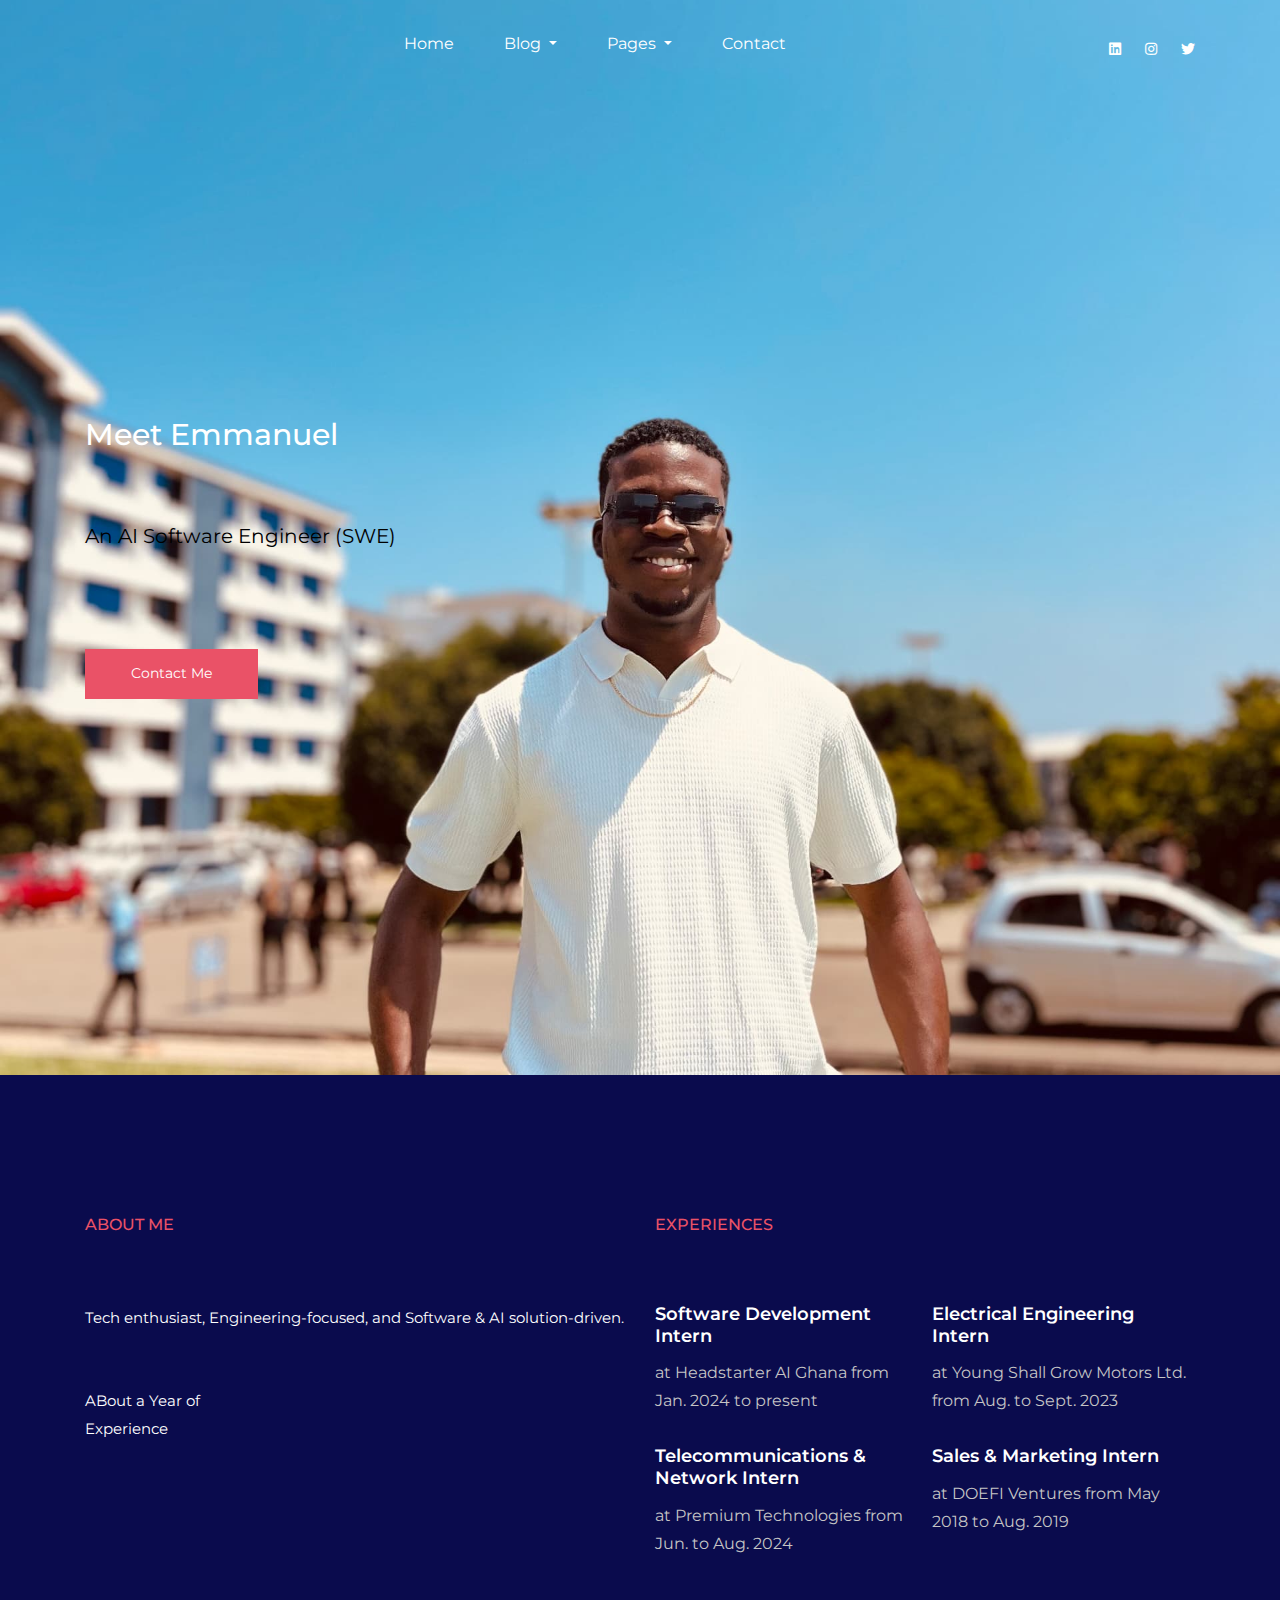
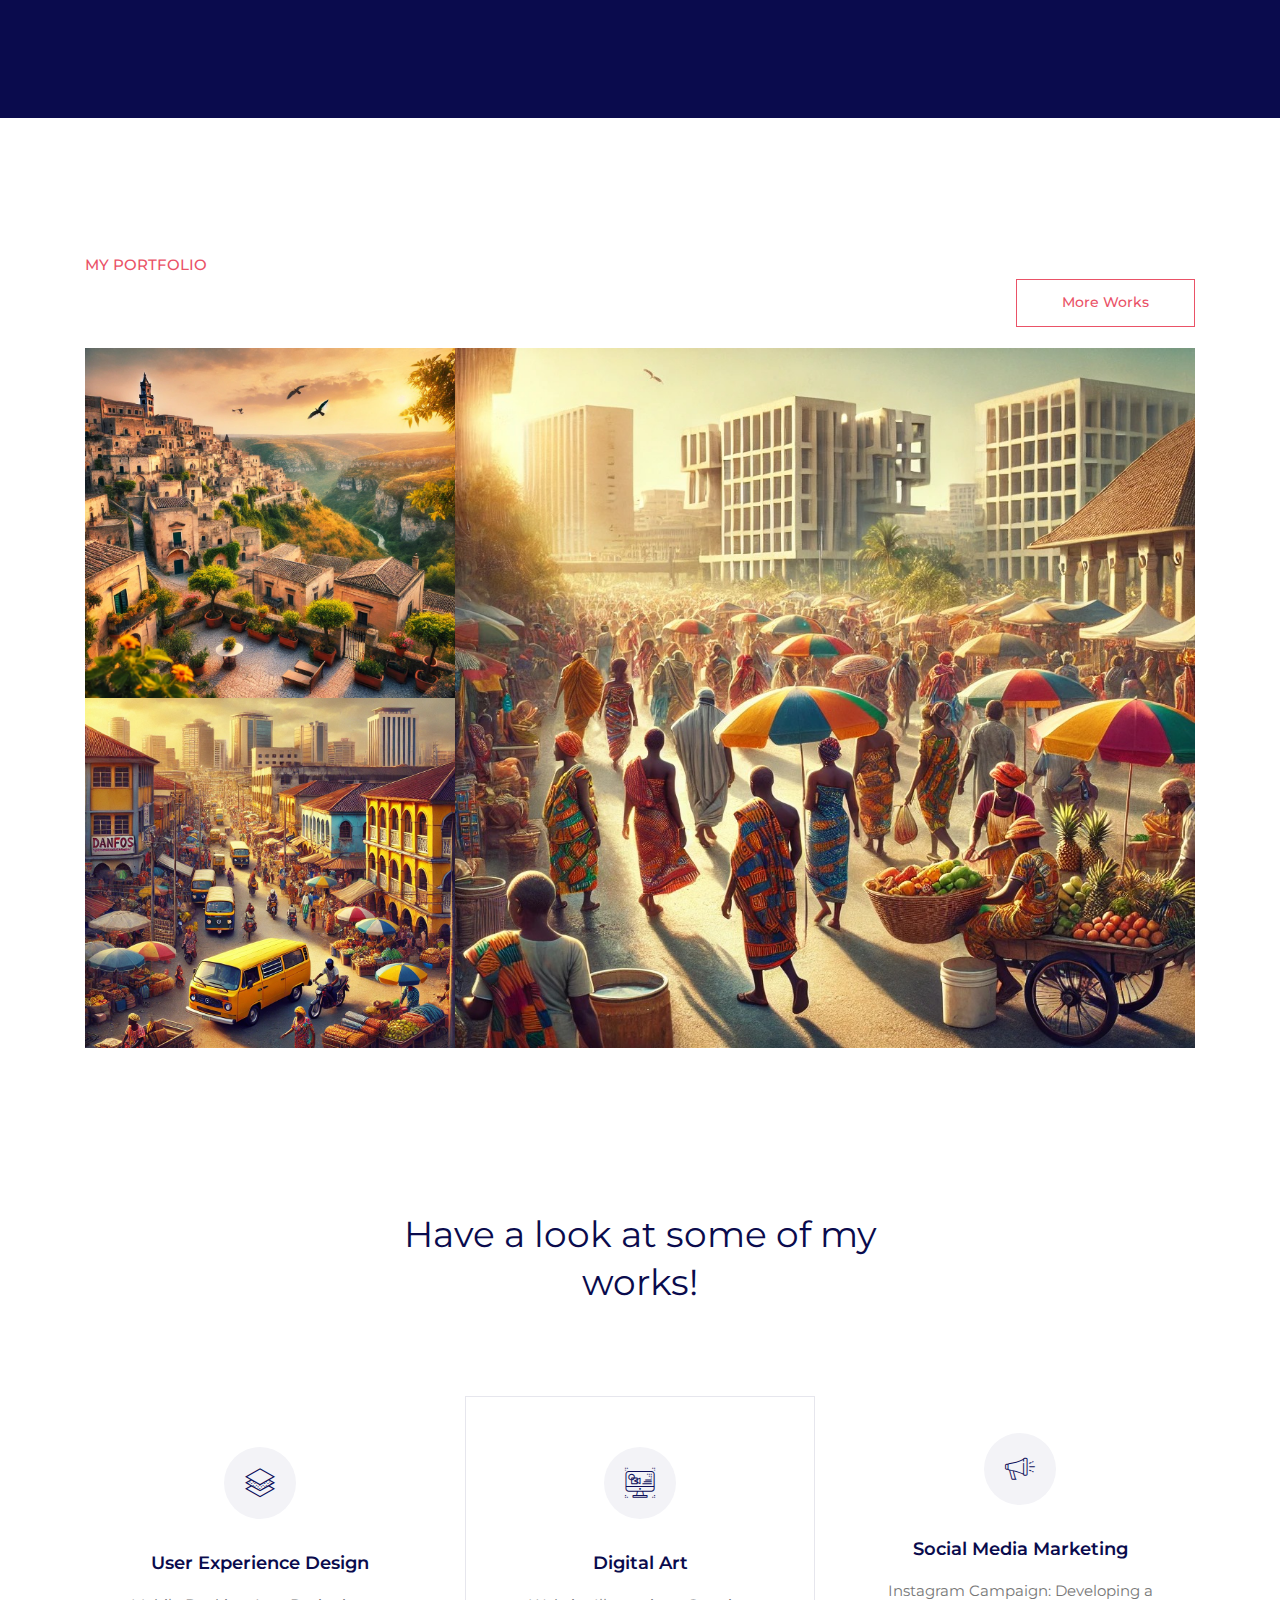
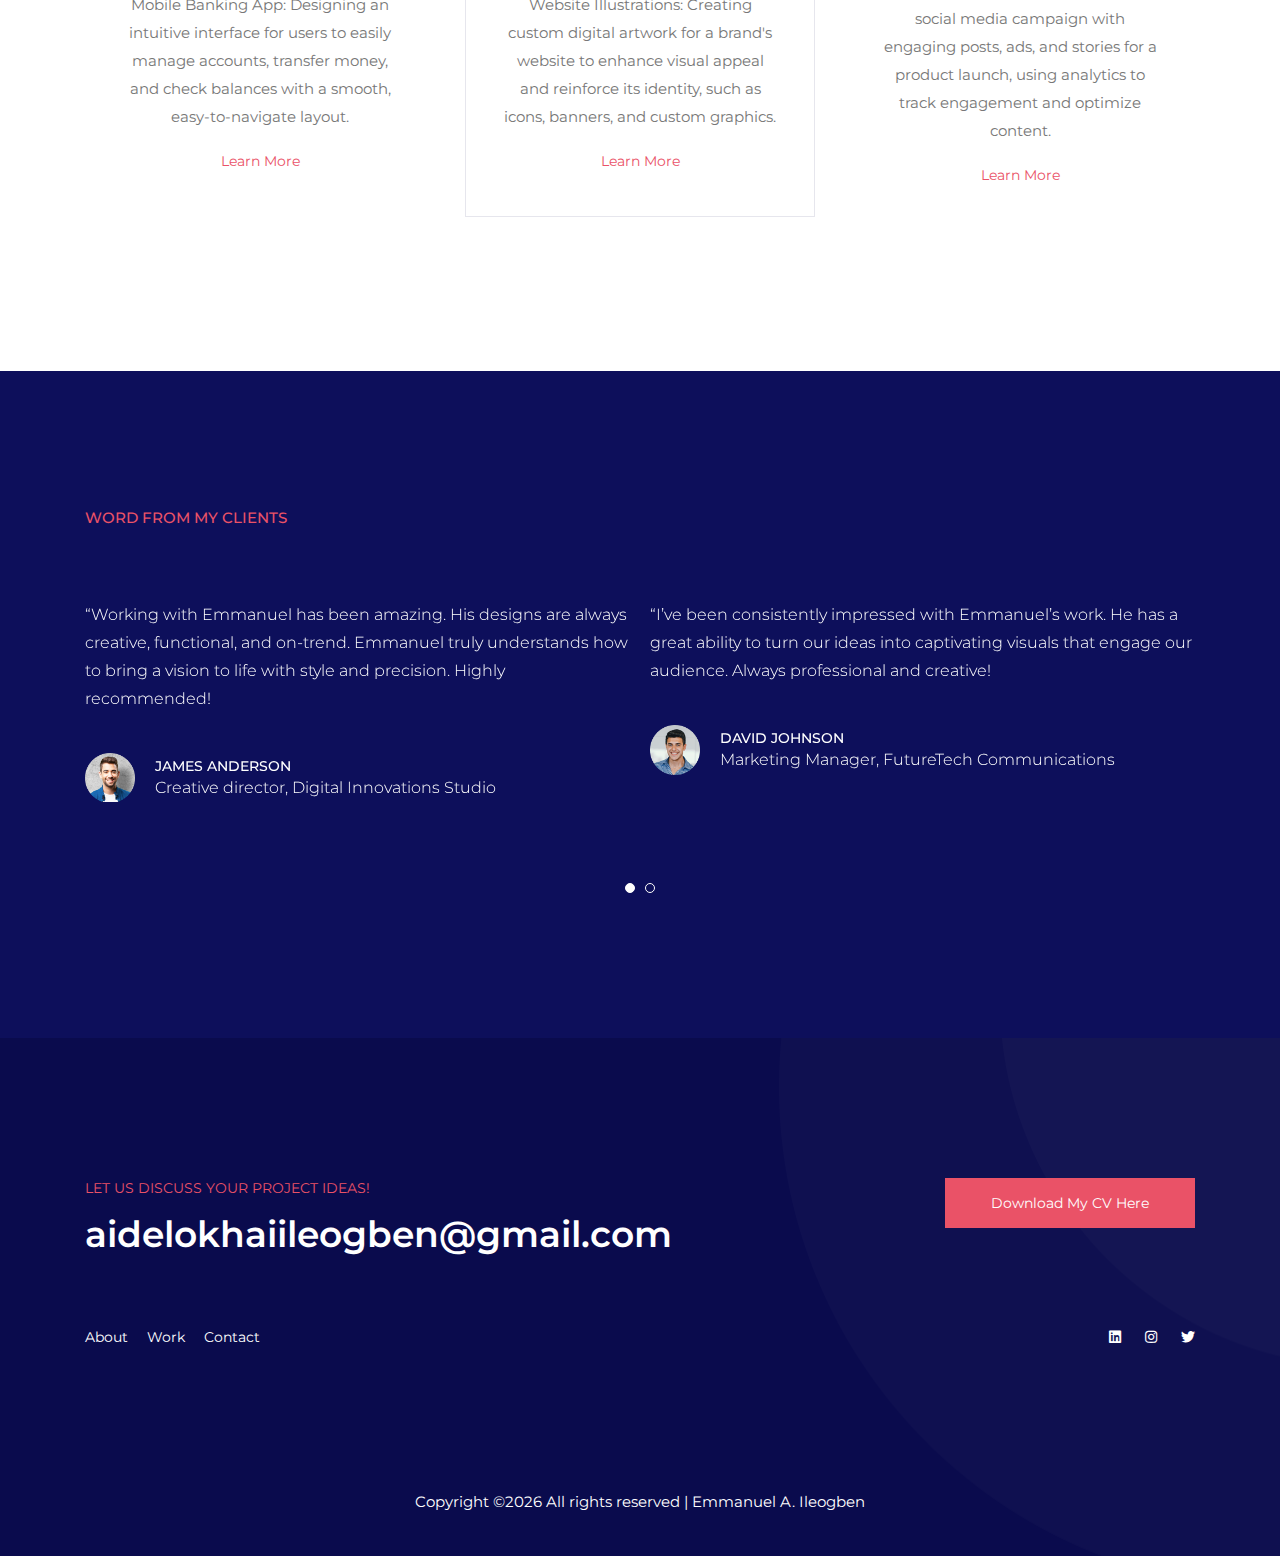
==== commit 7e0bfa40: "Update index.html" ====
--- a/index.html
+++ b/index.html
@@ -68,7 +68,7 @@
                                         <a class="dropdown-item" href="about.html"> about</a>
                                         <a class="dropdown-item" href="portfolio.html">portfolio</a>
                                         <a class="dropdown-item" href="portfolio_details.html">portfolio details</a>
-                                        <a class="dropdown-item" href="elements.html">Elements</a>
+                                        <!-- <a class="dropdown-item" href="elements.html">Elements</a> -->
                                     </div>
                                 </li>
                                 <li class="nav-item">
@@ -102,7 +102,7 @@
                     <div class="banner_text">
                         <div class="banner_text_iner">
                             <h5>Meet Emmanuel</h5>
-                            <h1>A Digital product designer</h1>
+                            <h1>An AI Software Engineer (SWE)</h1>
                             <div class="banner_btn">
                                 <a href="contact.html" class="btn_1">Contact me</a>
                             </div>
@@ -412,4 +412,4 @@
     <script src="js/custom.js"></script>
 </body>
 
-</html>+</html>
